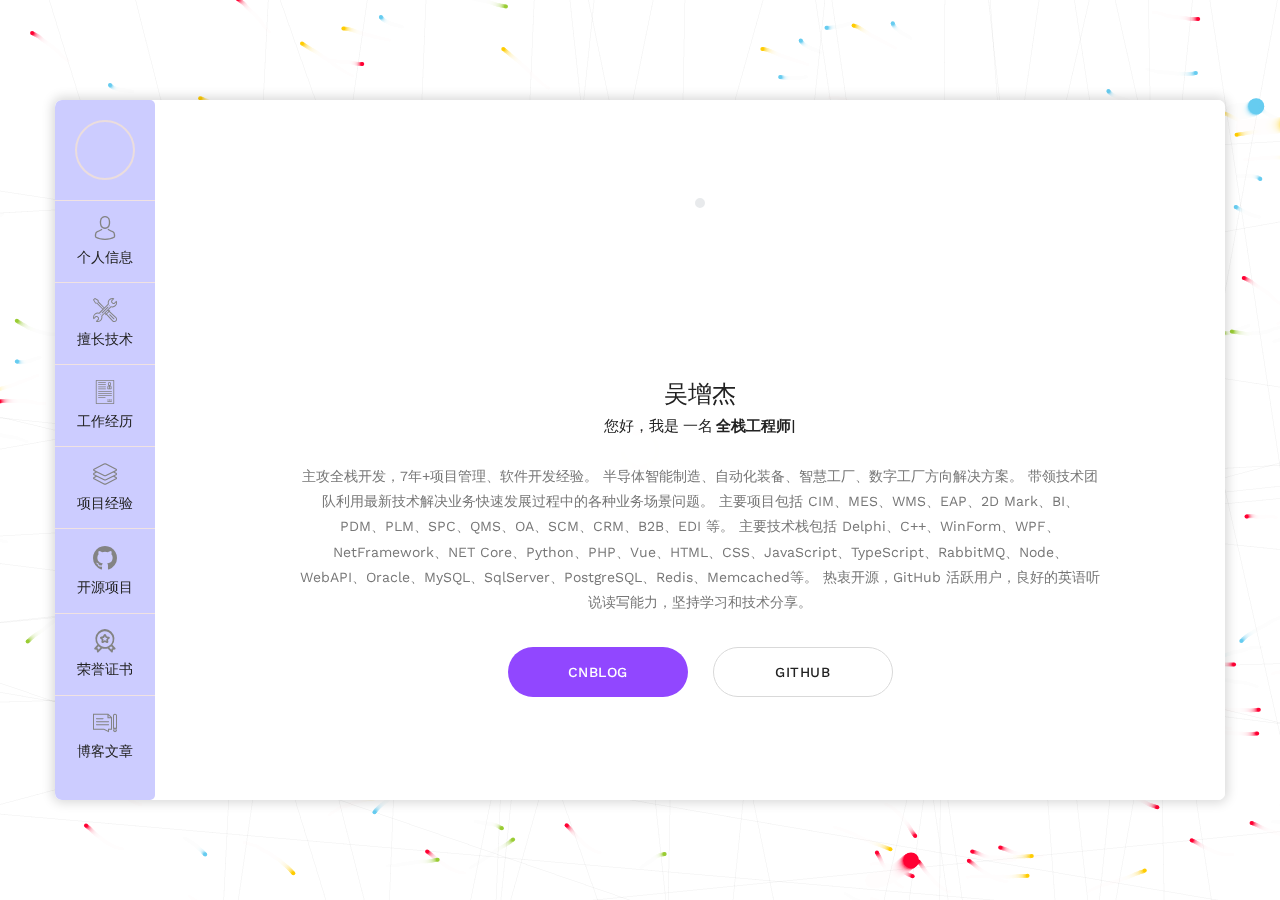
==== index.html @ e2bf7a84 "add files" ====
﻿<!DOCTYPE html>
<html lang="en">

<head>
  <meta charset="utf-8">
  <title>吴增杰的个人主页</title>
  <!-- Stylesheets -->
  <link href="css/bootstrap.css" rel="stylesheet">
  <link href="css/style.css" rel="stylesheet">
  <link href="css/responsive.css" rel="stylesheet">

  <!--Favicon-->
  <link rel="shortcut icon" href="https://gitee.com/jeremywuiot/img-res-all/raw/master/src/iie_shop/favicon.ico" type="image/x-icon">
  <link rel="icon" href="https://gitee.com/jeremywuiot/img-res-all/raw/master/src/iie_shop/favicon.ico" type="image/x-icon">
  <!-- Responsive -->
  <meta http-equiv="X-UA-Compatible" content="IE=edge">
  <meta name="viewport" content="width=device-width, initial-scale=1.0, maximum-scale=1.0, user-scalable=0">
  <!--[if lt IE 9]><script src="js/html5shiv.js"></script><![endif]-->
  <!--[if lt IE 9]><script src="js/respond.js"></script><![endif]-->
</head>

<body>

  <div class="page-wrapper default-version">
    <!-- Preloader -->
    <div class="preloader"></div>

    <div class="page-background">
      <div class="image-1"><img src="https://gitee.com/jeremywuiot/img-res-all/raw/master/src/iie_shop/icon-1.png" alt=""></div>
      <div class="image-7"><img src="https://gitee.com/jeremywuiot/img-res-all/raw/master/src/iie_shop/icon-7.png" alt=""></div>
      <canvas id="canvas"></canvas>
    </div>

    <!-- Mobile menu -->
    <div class="mobile-menu">
      <div class="container">
        <!--Nav Outer-->
        <div class="nav-outer clearfix">
          <div class="logo"><a href="index.html"><img class="logo-img" src="https://gitee.com/jeremywuiot/img-res-all/raw/master/src/iie_shop/logo.png" alt=""></a></div>
          <!-- Main Menu -->
          <nav class="main-menu">
            <div class="navbar-header">
              <!-- Toggle Button -->
              <button type="button" class="navbar-toggle" data-toggle="collapse" data-target=".navbar-collapse">
                <span class="icon-bar"></span>
                <span class="icon-bar"></span>
                <span class="icon-bar"></span>
              </button>
            </div>

            <div class="navbar-collapse collapse scroll-nav clearfix">
              <ul class="navigation clearfix">
                <li class="current"><a href="#home">主页</a></li>
                <li><a href="#about">个人信息</a></li>
                <li><a href="#tools">擅长技术</a></li>
                <li><a href="#resume">工作经历</a></li>
                <li><a href="#services">项目经验</a></li>
                <li><a href="#work">开源项目</a></li>
                <li><a href="#honor">荣誉证书</a></li>
                <li><a href="#blog">博客文章</a></li>
              </ul>
            </div>
          </nav>
          <!-- Main Menu End-->
        </div>
        <!--Nav Outer End-->
      </div>
    </div>

    <div class="card-outer">
      <div class="scroll-box">
        <div class="container" data-animation-in="fadeInLeft" data-animation-out="fadeOutLeft">
          <div class="card-wrapper">
            <div class="author-info" style="background:url(https://gitee.com/jeremywuiot/img-res-all/raw/master/src/iie_shop/3.jpg) no-repeat top center">
              <div class="image"><img src="https://gitee.com/jeremywuiot/img-res-all/raw/master/src/iie_shop/user.jpeg" alt=""></div>
              <div class="author">
                <h3>吴增杰</h3>
                <div class="designation">
                  你好，我是
                  <div class="typing-title">
                    <p>一名<strong> 全栈工程师</strong></p>
                    <p>一名<strong> 技术追求者</strong></p>
                    <p>一名<strong> 运动爱好者</strong></p>
                    <p>一名<strong> 开源爱好者</strong></p>
                  </div>
                  <span class="typed-title"></span>
                </div>
              </div>
              <div class="link-btn">
                <a href="#" class="theme-btn btn-style-one">下载简历</a>
              </div>
              <ul class="social-icon-two">
                <li><a href="https://github.com/jeremywu917" target="_blank"><span class="fa fa-github"></span></a></li>
                <li><a class="wx-icon-a" href="#"><span class="fa fa-weixin"></span></a>
                  <div class="wx-icon" style="display:none; width: 80px; height: 80px; position: absolute; right: -20px;"><img
                      src="https://gitee.com/jeremywuiot/img-res-all/raw/master/src/iie_shop/wechat.png" style="height: 100%; width: 100%;" alt=""></div>
                </li>
                <li><a href="mailto:jeremy.wu@foxmail.com"><span class="fa fa-envelope-o"></span></a></li>
              </ul>
            </div>
            <div class="card-inner-box">
              <header class="header wow fadeInLeft" data-wow-duration="1.5s">
                <ul class="main-menu">
                  <li class="active home"><a class="logo" href="#home"><img src="https://gitee.com/jeremywuiot/img-res-all/raw/master/src/iie_shop/logo.png" alt=""></a></li>
                  <li><a href="#about"><i class="flaticon-social"></i>个人信息</a></li>
                  <li><a href="#tools"><i class="flaticon-tools"></i>擅长技术</a></li>
                  <li><a href="#resume"><i class="flaticon-curriculum"></i>工作经历</a></li>
                  <li><a href="#services"><i class="flaticon-layers-1"></i>项目经验</a></li>
                  <li><a href="#work"><i class="fa fa-github"></i>开源项目</a></li>
                  <li><a href="#honor"><i class="iconfont icon-rongyu"></i>荣誉证书</a></li>
                  <li><a href="#blog"><i class="flaticon-blog"></i>博客文章</a></li>
                </ul>
              </header>

              <!-- card item -->
              <div class="card-home card-item active" id="home" style="background-image:url(https://gitee.com/jeremywuiot/img-res-all/raw/master/src/iie_shop/1.jpg)">

                <div class="card-inner wow fadeInUp" data-wow-duration="2s">
                  <div class="image"><img src="https://gitee.com/jeremywuiot/img-res-all/raw/master/src/iie_shop/user.jpeg" alt=""></div>
                  <div class="author">
                    <h3>吴增杰</h3>
                    <div class="designation">
                      您好，我是
                      <div class="typing-title">
                        <p>一名<strong> 全栈工程师</strong></p>
                        <p>一名<strong> 技术追求者</strong></p>
                        <p>一名<strong> 运动爱好者</strong></p>
                        <p>一名<strong> 开源爱好者</strong></p>
                      </div>
                      <span class="typed-title"></span>
                    </div>
                  </div>
                  <div class="text">
                    <p>
                      主攻全栈开发，7年+项目管理、软件开发经验。
                      半导体智能制造、自动化装备、智慧工厂、数字工厂方向解决方案。
                      带领技术团队利用最新技术解决业务快速发展过程中的各种业务场景问题。
                      主要项目包括 CIM、MES、WMS、EAP、2D Mark、BI、PDM、PLM、SPC、QMS、OA、SCM、CRM、B2B、EDI 等。
                      主要技术栈包括 Delphi、C++、WinForm、WPF、NetFramework、NET
                      Core、Python、PHP、Vue、HTML、CSS、JavaScript、TypeScript、RabbitMQ、Node、WebAPI、Oracle、MySQL、SqlServer、PostgreSQL、Redis、Memcached等。
                      热衷开源，GitHub 活跃用户，良好的英语听说读写能力，坚持学习和技术分享。
                    </p>
                  </div>
                  <div class="link-btn">
                    <a href="https://www.cnblogs.com/jeremywucnblog" target="_blank"
                      class="theme-btn btn-style-one">CnBlog</a>
                    <a href="https://github.com/jeremywu917" target="_blank" class="theme-btn btn-style-two">GitHub</a>
                  </div>
                </div>

              </div>
              <!-- end item -->

              <!-- card item -->
              <div class="card-about card-item" id="about">
                <div class="card-inner">
                  <h4 class="title">个人信息</h4>
                  <div class="info-list col-md-12">
                    <div class="row">
                      <div class="col-md-6">
                        <ul class="list-style-one">
                          <li><strong>姓名:</strong> 吴增杰 Jeremy WU</li>
                          <li><strong>微信:</strong> JeremyWu-IoT</li>
                          <li><strong>地址:</strong> 江苏省无锡市</li>
                          <li><strong>博客:</strong> <a target="_blank"
                            href="https://blog.jeremywu.top/#/">Jeremy Blog</a></li>
                        </ul>
                      </div>
                      <div class="col-md-6">
                        <ul class="list-style-one">
                          <li><strong>邮箱:</strong> <a target="_blank"
                              href="mailto:jeremy.wu@foxmail.com">jeremy.wu@foxmail.com</a></li>
                          <li><strong>GitHub:</strong> <a target="_blank"
                              href="https://github.com/jeremywu917">github.com/jeremywu917</a>
                          </li>
                          <li><strong>GitHub Org:</strong> <a target="_blank"
                              href="https://github.com/chinaitorg">China-IT-Org</a></li>
                          <li><strong>订阅号:</strong> <a target="_blank"
                              href="https://gitee.com/jeremywuiot/img-res-all/raw/master/src/iie_shop/fsmw_wechat_logo_gif.gif">全栈民工</a></li>
                        </ul>
                      </div>
                    </div>
                  </div>

                  <div class="education col-md-12">
                    <div class="row">
                      <h4 class="title">教育背景</h4>
                      <div class="school">
                        <a target="_blank" href="http://www.hbitu.cn/index.php"><img class="logo"
                            src="https://gitee.com/jeremywuiot/img-res-all/raw/master/src/iie_shop/school-logo.png" alt=""></a>
                        <div>
                          <strong>淮北师范大学信息学院 , 本科</strong> 电子信息工程
                        </div>
                      </div>
                    </div>
                  </div>
                </div>
              </div>
              <!-- end item -->
              <!-- card item -->
              <div class="card-about card-item" id="tools">
                <div class="card-inner">
                  <h4 class="title">擅长技术</h4>
                  <div class="col-md-12">
                    <div></div>
                    <div class="row">
                      <!-- About Block -->
                      <div class="skill-block col-md-3 col-sm-4 col-xs-6">
                        <div class="inner-box">
                          <div class="graph-outer">
                            <input type="text" class="dial" data-fgColor="#9147ff" data-bgColor="#f5f5f5"
                              data-width="90" data-height="90" data-linecap="normal" value="80">
                            <div class="inner-text count-box"><span class="count-text" data-stop="80"
                                data-speed="2000"></span>%</div>
                          </div>
                          <h3>前端</h3>
                        </div>
                      </div>
                      <!-- About Block -->
                      <div class="skill-block col-md-3 col-sm-4 col-xs-6">
                        <div class="inner-box">
                          <div class="graph-outer">
                            <input type="text" class="dial" data-fgColor="#ff5e7e" data-bgColor="#f5f5f5"
                              data-width="90" data-height="90" data-linecap="normal" value="80">
                            <div class="inner-text count-box"><span class="count-text" data-stop="80"
                                data-speed="2000"></span>%</div>
                          </div>
                          <h3>构建/工具</h3>
                        </div>
                      </div>

                      <!-- About Block -->
                      <div class="skill-block col-md-3 col-sm-4 col-xs-6">
                        <div class="inner-box">
                          <div class="graph-outer">
                            <input type="text" class="dial" data-fgColor="#ffc713" data-bgColor="#f5f5f5"
                              data-width="90" data-height="90" data-linecap="normal" value="90">
                            <div class="inner-text count-box"><span class="count-text" data-stop="90"
                                data-speed="2000"></span>%</div>
                          </div>
                          <h3>后端</h3>
                        </div>
                      </div>
                      <!-- About Block -->
                      <div class="skill-block col-md-3 col-sm-4 col-xs-6">
                        <div class="inner-box">
                          <div class="graph-outer">
                            <input type="text" class="dial" data-fgColor="#51dbc3" data-bgColor="#f5f5f5"
                              data-width="90" data-height="90" data-linecap="normal" value="80">
                            <div class="inner-text count-box"><span class="count-text" data-stop="80"
                                data-speed="2000"></span>%</div>
                          </div>
                          <h3>项目管理</h3>
                        </div>
                      </div>
                    </div>
                    <div class="row">
                      <div class="skill-info">
                        <h4 class="sub-title">前端:</h4>
                        <div class="labels">
                          <span class="label label-info">HTML</span>
                          <span class="label label-info">CSS</span>
                          <span class="label label-info">Scss</span>
                          <span class="label label-info">Less</span>
                          <span class="label label-info">JavaScript</span>
                          <span class="label label-info">TypeScript</span>
                          <span class="label label-info">UniApp</span>
                          <span class="label label-info">ElementUI</span>
                          <span class="label label-info">Vue</span>
                          <span class="label label-info">WinForm</span>
                          <span class="label label-info">MVC</span>
                          <span class="label label-info">WPF</span>
                          <span class="label label-info">Delphi</span>
                          <span class="label label-info">Avalonia</span>
                        </div>
                        <h4 class="sub-title">构建/工具:</h4>
                        <div class="labels">
                          <span class="label label-info">Webpack</span>
                          <span class="label label-info">Gulp</span>
                          <span class="label label-info">Git</span>
                          <span class="label label-info">PowerDesigner</span>
                          <span class="label label-info">Plsqldev</span>
                          <span class="label label-info">Navicat</span>
                          <span class="label label-info">Postman</span>
                          <span class="label label-info">XMind</span>
                        </div>
                        <h4 class="sub-title">服务端:</h4>
                        <div class="labels">
                          <span class="label label-info">NetCore</span>
                          <span class="label label-info">NodeJS</span>
                          <span class="label label-info">Python</span>
                          <span class="label label-info">PHP</span>
                          <span class="label label-info">WebService</span>
                          <span class="label label-info">WCF</span>
                          <span class="label label-info">WebApi</span>
                          <span class="label label-info">RabbitMQ</span>
                          <span class="label label-info">Oracle</span>
                          <span class="label label-info">SqlServer</span>
                          <span class="label label-info">PostgreSQL</span>
                          <span class="label label-info">Redis</span>
                          <span class="label label-info">Memcached</span>
                          <span class="label label-info">Linux</span>
                          <span class="label label-info">IIS</span>
                          <span class="label label-info">Nginx</span>
                        </div>
                        <h4 class="sub-title">项目管理:</h4>
                        <div class="labels">
                          <span class="label label-info">MSProject</span>
                          <span class="label label-info">Teambition</span>
                          <span class="label label-info">OpenProject</span>
                        </div>
                      </div>
                    </div>
                  </div>


                </div>
              </div>
              <!-- end item -->

              <!-- card item -->
              <div class="card-resume card-item" id="resume">
                <div class="card-inner">
                  <h4 class="title">工作经历</h4>
                  <!--Column-->
                  <div class="timeline-column col-md-12">
                    <div class="row clearfix">
                      <div class="inner">
                        <!--Timeline Block-->
                        <div class="timeline-block">
                          <div class="inner-box">
                            <h4>软件研发经理 / 信息管理部经理</h4>
                            <div class="date"><span>2020.05-至今</span> / <a href="https://github.com/wxiie"
                                target="_blank">无锡惟勤智能装备有限公司</a>
                            </div>
                            <div class="text">
                              主攻全栈开发，负责公司信息化建设的技术框架搭建、项目开发、环境部署，以及项目发布。
                              <br/>
                              对接公司设备上位机开发团队，为终端客户提供智慧车间、智慧工厂、数字工厂解决方案。
                              <br/>
                              对接市场部售前团队，提供竞标方案。
                              <br/>
                              负责集团网络安全建设，为子公司提供技术支持。
                              <br/>
                              项目包括公司信息系统的PC、移动端网站、管理后台网站，微信开发，ERP、PLM、PDM、CIM、WMS、EAP、AutoReport、AutoPrint、BI、ASMS等的全栈开发。
                              <br/>
                              带领CIM软件团队高效完成业务模块开发，制定CIM团队开发的发展路线。
                              <br/>
                              参与项目全流程讨论，提出建设性意见，让项目开发更加合理、科学化，提高整个团队的交付效率和质量。
                              <br/>
                              <br/>
                              根据公司整体战略发展，制定 IT 战略规划、团队建设和业务计划，推动公司信息化建设。
                              <br/>
                              主持分析信息化需求，制定信息化建设行动计划并向公司提供专业的咨询、建议和规划方案。
                              <br/>
                              负责公司整体信息安全，编制和完善公司数据标准及保障措施。
                              <br/>
                              负责信息管理部的日常工作和部门建设确保公司 IT 系统安全、高效、文档运行。
                              <br/>
                              协调部门内外部信息的及时沟通，为职能部门提供高效的 IT 技术服务支持。
                            </div>
                          </div>
                        </div>
                        <div class="timeline-block">
                          <div class="inner-box">
                            <h4>软件开发工程师</h4>
                            <div class="date"><span>2014.08-2020.05</span> / <a target="_blank"
                                href="https://www.jcetglobal.com/">长电科技（宿迁）有限公司</a>
                            </div>
                            <div class="text">
                              主攻全栈开发，负责全厂信息系统的基础技术框架搭建、项目开发、环境部署，以及项目发布。
                              <br/>
                              项目包括公司 CIM、MES、ERP、EAP、2D Mark、B2B、AutoRecipe、AutoPrint、AutoReport、SPMS、EDI 系统的全栈开发。
                              <br/>
                              带领软件团队高效完成业务模块开发，制定团队开发的流程、实施方案以及技术文档的撰写。
                              <br/>
                              参与项目全流程讨论，提出建设性意见，让项目开发更加合理、科学化，提高整个团队的交付效率和质量。
                              <br/>
                              历时四年建成全公司的智慧化工厂，获得 "宿迁市两化融合示范企业" 和 "江苏省两化深度融合创新试点企业" 称号。
                            </div>
                          </div>
                        </div>
                        <!--Timeline Block-->
                        <div class="timeline-block">
                          <div class="inner-box">
                            <h4>嵌入式开发工程师</h4>
                            <div class="date"><span>2014.04-2014.06(大四实习)</span> / <a target="_blank"
                                href="https://yh57961119.dyq.cn/">上海耀亨电源设备有限公司</a>
                            </div>
                            <div class="text">
                              嵌入式开发（ARM、FPGA）。优化现有产品程序，协助研发经理开发新产品以及开发流程梳理和开发技术文档撰写等。
                            </div>
                          </div>
                        </div>
                      </div>
                    </div>

                  </div>
                </div>
              </div>
              <!-- end item -->
              <!-- card item -->
              <div class="card-resume card-item" id="services">
                <div class="card-inner">
                  <h4 class="title">项目经验</h4>
                  <!--Column-->
                  <div class="timeline-column  col-md-12">
                    <div class="row clearfix">
                      <div class="inner">
                        <!--Timeline Block-->
                        <div class="timeline-block">
                          <div class="inner-box">
                            <h4>企业数据大屏驾驶舱</h4>
                            <div class="date"> 项目描述：实时数据大屏展示</div>
                            <div class="text">
                              <div>技术栈: HTML+CSS+Less+TypeScript+JavaScript+Flexible+ECharts+WebApi+Swagger</div>
                              <ul>
                                <li>前后端分离项目，后端采用 NetCore WebApi，前端采用ECharts组件，快速构建项目</li>
                                <li>实现了 WIP 模块、设备模块、原料模块、仓库模块和预警模块等主要功能</li>
                                <li>实现了数据的实时刷新与展示，醒目的展示各类预警信息以及建议条目</li>
                                <li>优化资源配置、降本提效，直观的展示各个部门的实际作业状态，提升企业形象和品牌价值</li>
                              </ul>
                            </div>
                          </div>
                        </div>
                        <div class="timeline-block">
                          <div class="inner-box">
                            <h4>售后服务管理平台</h4>
                            <div class="date"> 项目描述：售后服务部门移动化办公平台</div>
                            <div class="text">
                              <div>技术栈: Uni-App+Uni-UI+WebApi+Swagger+HTML+CSS+Scss+JavaScript+TypeScript+Vue+Nginix+RabbitMQ+PostgreSQL
                              </div>
                              <ul>
                                <li>前后端分离项目，后端采用 NetCore WebApi，前端采用
                                  Uni-App+Uni-UI多环境配置技术方案，克服了原生开发的不方便，一次开发多端部署，极速研发、研发成本大大降低</li>
                                <li>实现了登录授权、设备日志、巡检、装机、维修、培训和个人中心等主要功能</li>
                                <li>编程高度模块化、组件化、低耦合、高可用，优化登录逻辑，优化了图片请求慢，时效性不高的接口进行数据缓存等</li>
                                <li>优化资源配置、降本提效，提高售后服务人员的工作效率，提升企业自动化水平</li>
                              </ul>
                            </div>
                          </div>
                        </div>
                        <div class="timeline-block">
                          <div class="inner-box">
                            <h4>EAP 统一管理平台</h4>
                            <div class="date"> 项目描述：标准化<a target="_blank"
                                href="https://github.com/wxiie">惟勤智能</a>智能装备数据交互方式，便于与第三方设备进行数据交互</div>
                            <div class="text">
                              <div>技术栈: WPF+<a target="_blank"
                                  href="https://github.com/HandyOrg/HandyControl">HandyControl</a>+WebApi+Swagger+RabbitMQ+PostgreSQL+NLog+SECS/GEM
                              </div>
                              <ul>
                                <li>前后端分离项目，前端采用 WPF 后端采用 NetCore WebApi</li>
                                <li>提供标准 RESTful Api 接口，支持各类信息系统调用，实现标签的远程打印功能</li>
                                <li>实现了登录服务端配置、客户端通信授权配置、通信日志查看等主要功能。</li>
                                <li>配套上位机程序使用，提升企业设备的市场竞争力、品牌形象和自动化水平</li>
                                <li>带领软件团队高效完成业务模块开发，敏捷优化与重构，优化用户体验及性能</li>
                              </ul>
                            </div>
                          </div>
                        </div>
                        <div class="timeline-block">
                          <div class="inner-box">
                            <h4>标签打印平台</h4>
                            <div class="date"> 项目描述：对接各类信息系统，实现各类标签模板的自动抓取、填充与远程打印功能</div>
                            <div class="text">
                              <div>技术栈: WPF+<a target="_blank"
                                  href="https://github.com/HandyOrg/HandyControl">HandyControl</a>+WebApi+Swagger+<a
                                  target="_blank" href="https://www.bartendersoftware.cn/">BarTender</a>+<a
                                  target="_blank" href="https://www.codesoftchina.com/">CodeSoft</a>+RabbitMQ+PostgreSQL+NLog
                              </div>
                              <ul>
                                <li>前后端分离项目，前端采用 WPF 后端采用 NetCore WebApi</li>
                                <li>提供标准 RESTful Api 接口，支持各类信息系统调用，实现标签的远程打印功能</li>
                                <li>实现了<a target="_blank" href="https://www.bartendersoftware.cn/">BarTender</a>和<a
                                    target="_blank" href="https://www.codesoftchina.com/">CodeSoft</a>标签模板的支持</li>
                                <li>实现了支持多类型、40+字段的支持</li>
                                <li>实现了多种通用标签打印机驱动(斑马、惠普等)的支持</li>
                                <li>优化资源配置、降本提效，提升企业自动化水平</li>
                              </ul>
                            </div>
                          </div>
                        </div>
                        <div class="timeline-block">
                          <div class="inner-box">
                            <h4>报表平台</h4>
                            <div class="date"> 项目描述：报表的整合、查看，发送与定时计划任务配置</div>
                            <div class="text">
                              <div>技术栈: WPF+Prism+Blend+WebApi+Swagger+RabbitMQ+SqlServer+<a target="_blank"
                                  href="https://github.com/HandyOrg/HandyControl">HandyControl</a>+NLog</div>
                              <ul>
                                <li>前后端分离项目，前端采用 WPF 后端采用 NetCore WebApi</li>
                                <li>对接各类信息系统，提取数据后根据用户需要，整合成各种格式的数据报表</li>
                                <li>实现了高效快速的数据配方式，支持多种数据库接口、支持 T-SQL 接口语句</li>
                                <li>实现了用户自定义计划任务，定时定量的实现数据报表的导出与发送</li>
                                <li>优化资源配置、降本提效、提升企业自动化水平</li>
                              </ul>
                            </div>
                          </div>
                        </div>
                        <div class="timeline-block">
                          <div class="inner-box">
                            <h4>CIM/MES 系统</h4>
                            <div class="date"> 项目描述：PCB 行业生产制造执行系统</div>
                            <div class="text">
                              <div>技术栈: WPF+Prism+Blend+WebApi+Swagger+RabbitMQ+SqlServer+<a target="_blank"
                                  href="https://github.com/HandyOrg/HandyControl">HandyControl</a>+NLog</div>
                              <ul>
                                <li>前后端分离项目，前端采用 WPF 后端采用 NetCore WebApi</li>
                                <li>带领软件团队研发满足 PCB 制造行业需求的智能制造执行系统</li>
                                <li>需求分析、技术选型、系统设计、代码开发、功能测试、文档撰写、系统实施、用户培训</li>
                                <li>主要功能模块有：公共管理、设备管理、工程设计管理、制造管理、生产排程、品质管理、工艺路线管理、报表管理、系统设置等</li>
                                <li>优化资源配置、将本提效、提升企业自动化水平</li>
                                <li>"两化融合"的转折点，为后续 "智慧工厂"、"数字工程" 自动化建设奠定基础</li>
                              </ul>
                            </div>
                          </div>
                        </div>
                        <div class="timeline-block">
                          <div class="inner-box">
                            <h4>环保监控管理系统</h4>
                            <div class="date"> 项目描述：对接 PLC 中控实现数据的提取、整合并以图表的形式展示，同时实现各类预警与自定义事件的自动控制</div>
                            <div class="text">
                              <div>技术栈: WPF+Prism+Blend+WebApi+Swagger+RabbitMQ+SqlServer+<a
                                  href="https://github.com/MahApps/MahApps.Metro" target="_blank">MahApps.Metro</a>+OPC
                                UA+NLog</div>
                              <ul>
                                <li>项目简介: <a target="_blank"
                                    href="https://www.cnblogs.com/jeremywucnblog/p/13157019.html#4684061">EPMS</a></li>
                                <li>前后端分离项目，前端采用 WPF 后端采用 NetCore WebApi</li>
                                <li>对接西门子、三菱、欧姆龙 PLC 模块，对数据进行实时读取</li>
                                <li>实现了数据的整合与图表的展示</li>
                                <li>实现了各类预警通知与自定义事件的自动控制</li>
                                <li>优化资源配置，提效降本，提升企业自动化程度</li>
                              </ul>
                            </div>
                          </div>
                        </div>
                        <div class="timeline-block">
                          <div class="inner-box">
                            <h4>BI 数据决策系统</h4>
                            <div class="date"> 项目描述：基于 MES/ERP 和 SPMS 系统数据，采用大数据分析 EDC
                              等技术，全流程数据驱动解决方案，实现多维度、精细化的数据钻取，实现深度机器和系统学习，精准投放相关决策指令到相关管理层。并对生产和设备Logs实时分析，个性化生成生产调度、设备维护、SPC
                              等决策指令给到相关决策人员，达到数据
                              对于生产以及设备的实时驱动管理，提升管理效率和设备UPH，同时提高产品良率</div>
                            <div class="text">
                              <div> 技术栈: C#+Python+NLog+WebApi+RabbitMQ+Oracle+Memcached+Echarts+Html+CSS+JavaScript</div>
                              <ul>
                                <li>前后端分离，WebApi + MVC 构建开发框架，快速开发标准版后台</li>
                                <li>逐步取代各类需要人工处理数据的工作，减少大量人工成本的同时提高作业效率和准确率，科学化、系统化、自动化的数据决策系统将进一步加快 "智慧工厂" 的建设脚步</li>
                                <li>提效降本，全流程数据驱动决策</li>
                                <li>提升客户满意度和企业知名度</li>
                              </ul>
                            </div>
                          </div>
                        </div>
                        <div class="timeline-block">
                          <div class="inner-box">
                            <h4>2D Mark系统</h4>
                            <div class="date"> 项目描述：利用二维码技术为每一条基板建立唯一身份标识,实现产品
                              生命周期的全程可视化追踪，在生产过程数据的收集和跟踪中,能够完全做到自动化和零人为失误
                          </div>
                            <div class="text">
                              <div> 技术栈: WPF+NLog+WebApi+RabbitMQ+Oracle+SECS/GEM</div>
                              <ul>
                                <li>前后端分离，WebApi + WPF 构建开发框架，快速开发标准版前后台管理系统</li>
                                <li>自动完成 Mapping 文件格式转换，并且提供手工编辑功能</li>
                                <li>自动完成 Mapping 数据上传下载，提供Strip Mapping和Wafer Mapping对应关系查询功能</li>
                                <li>提升客户满意度和企业知名度</li>
                              </ul>
                            </div>
                          </div>
                        </div>
                        <div class="timeline-block">
                          <div class="inner-box">
                            <h4>Auto Recipe</h4>
                            <div class="date"> 项目描述：设备配方文件自动上传、下载、更新和参数的自动对比，提升机台UPH。
                              同时实现参数历史数据的自动分析、校准和上传，并自动提示提示最优配方的选择
                          </div>
                            <div class="text">
                              <div> 技术栈: WPF+NLog+WebApi+RabbitMQ+Redis+Oracle+SECS/GEM</div>
                              <ul>
                                <li>前后端分离，WebApi + WPF 构建开发框架，快速开发标准版前后台管理系统</li>
                                <li>实现所有机台参数的自动上传下载，禁止手工操作，满足客户需求，提升客户满意度</li>
                                <li>实现机台参数的自动对比检查，保证机台调用到正确的参数，杜绝因参数异常导致的产品异常</li>
                                <li>实现全线的机台参数共享和自动上传、下载、更新和推送，减少人工成本，提升作业效率</li>
                                <li>满足“智慧工厂”建设需求，满足“两化融合”建设方针，提升企业知名度和品牌价值</li>
                              </ul>
                            </div>
                          </div>
                        </div>
                        <div class="timeline-block">
                          <div class="inner-box">
                            <h4>SECS/GEM "智慧工厂" 建设</h4>
                            <div class="date">项目描述：2017年2月应公司发展需要，担任自动化部工程师兼经理一职，负责公司的 "智慧工厂" 建设。 同年,开发了 SPMS
                              系统。该系统通过 SECS/GEM 协议实现了对生产设备的实时信息采集、控制，并对接 MES/ERP 等系统，完成了对生产制造的实时控制，完成各类物料的有效卡控，优化了 OP
                              的作业模式，实现设备的自动登修、保养、停机、复机等，极大的提升了设备的产能</div>
                            <div class="text">
                              <div>技术栈: C#+NLog+WebService+Delphi+RabbitMQ+Redis+Oracle+Memcached+SECS/GEM</div>
                              <ul>
                                <li>带领软件团队研发满足工厂需要的 SPMS 系统实现设备联机联网</li>
                                <li>需求分析、技术选型、系统设计、代码开发、功能测试、文档撰写、系统实施、用户培训</li>
                                <li>核心功能模块包括：2D Mark 、RMS 、ALMS 、EDC</li>
                                <li>加快了<a target="_blank" href="https://www.jcetglobal.com/">长电科技（宿迁）有限公司</a>智慧工厂的建设脚步
                                </li>
                                <li>获得 "宿迁市两化融合示范企业" 和 "江苏省两化深度融合创新试点企业" 称号</li>
                              </ul>
                            </div>
                          </div>
                        </div>
                        <div class="timeline-block">
                          <div class="inner-box">
                            <h4>B2B 系统</h4>
                            <div class="date">项目描述：2016年3月担任 B2B 部软件开发工程师兼经理一职，负责对接欧美客户客户群，完成满足双方需求的 B2B 系统</div>
                            <div class="text">
                              <div>技术栈: C#+Delphi+XML+Oracle+SFTP</div>
                              <ul>
                                <li>带领 B2B 团队研发满足工厂与欧美客户群的 B2B 系统</li>
                                <li>需求分析、技术选型、系统设计、代码开发、功能测试、文档撰写、系统实施、用户培训</li>
                                <li>主要系统包括：<a target="_blank" href="https://www.ti.com.cn/">TI</a> 的 TKT3 System、<a
                                    target="_blank" href="https://www.maxlinear.com/">MaxLinear</a> 的 MicroAX System、<a
                                    target="_blank" href="https://www.infineon.com/">Infineon</a> 的 IFX Trans System、<a
                                    target="_blank" href="https://www.st.com/content/st_com/en.html">ST</a> 的 EDI System
                                  和 <a target="_blank" href="https://www.hisilicon.com/cn/">Hisilicon</a> 的 MTK System 等
                                </li>
                                <li>优化资源配置，提效降本。满足欧美客户的投料上量需求，获得客户和高层的一致好评</li>
                                <li>提升企业的知名度和品牌价值</li>
                              </ul>
                            </div>
                          </div>
                        </div>
                        <div class="timeline-block">
                          <div class="inner-box">
                            <h4> MES/EPR 系统 </h4>
                            <div class="date">项目描述：2014年8月加入<a target="_blank"
                                href="https://www.jcetglobal.com/">长电科技（宿迁）有限公司</a>，担任软件开发部开发工程师一职，负责公司 MES/ERP
                              系统建设，设计了满足工厂制造、生产和销售等业务需求的各类ERP系统。在职期间，组织团队采用敏捷开发模式进行系统开发和测试，并完成系统各个功能模块文档的撰写。
                              2015年3月生产制造执行系统（MES）正式上线，稳健运行 </div>
                            <div class="text">
                              <div>技术栈: C#+Delphi+Factoryworks+RabbitMQ+Oracle+WebService</div>
                              <ul>
                                <li>带领软件团队研发满足半导体封测工厂需求的智能制造执行系统</li>
                                <li>需求分析、技术选型、系统设计、代码开发、功能测试、文档撰写、系统实施、用户培训</li>
                                <li>主要功能模块有：物料库房管理、工程管理、制造管理、生产排程、WIP管理、设备管理、报表管理、异常管理、成品库管理、系统设置等</li>
                                <li>优化资源配置、降本提效</li>
                                <li>"两化融合" 的转折点。MES/ERP 系统为后续 "智慧工厂" 自动化建设奠定基础</li>
                              </ul>
                            </div>
                          </div>
                        </div>
                      </div>
                    </div>
                  </div>
                </div>
              </div>
              <!-- end item -->
              <!-- card item -->
              <div class="card-projects card-item" id="work">
                <div class="card-inner">
                  <h4 class="title">开源项目</h4>
                  <div class="row">
                    <div class="services-block col-md-12">
                      <div class="inner-box">
                        <div class="icon-box"><span class="icon flaticon-phone"></span></div>
                        <h4><a href="https://github.com/JeremyWu917/jeremy-ui" target="_blank">jeremy-ui <img
                              src="https://img.shields.io/github/stars/JeremyWu917/jeremy-ui.svg?style=social" /></a>
                        </h4>
                        <div class="text">基于 Vue3 的开源组件库
                        </div>
                      </div>
                    </div>
                    <div class="services-block col-md-12">
                      <div class="inner-box">
                        <div class="icon-box"><span class="icon flaticon-pen-tool"></span></div>
                        <h4><a href="https://github.com/JeremyWu917/Jeremy.OA" target="_blank">Jeremy.OA <img
                              src="https://img.shields.io/github/stars/JeremyWu917/Jeremy.OA.svg?style=social" /></a>
                        </h4>
                        <div class="text">企业办公自动化软件 OA
                        </div>
                      </div>
                    </div>
                    <div class="services-block col-md-12">
                      <div class="inner-box">
                        <div class="icon-box"><span class="icon flaticon-folder"></span></div>
                        <h4><a href="https://github.com/JeremyWu917/CommonManagementSystem" target="_blank">Common
                            Management System <img
                              src="https://img.shields.io/github/stars/JeremyWu917/CommonManagementSystem.svg?style=social" /></a>
                        </h4>
                        <div class="text">一个通用的权限管理系统 CMS</div>
                      </div>
                    </div>
                    <div class="services-block col-md-12">
                      <div class="inner-box">
                        <div class="icon-box"><span class="icon flaticon-computer"></span></div>
                        <h4><a href="https://github.com/JeremyWu917/AsyncSample" target="_blank">AsyncSample <img
                              src="https://img.shields.io/github/stars/JeremyWu917/AsyncSample.svg?style=social" /></a>
                        </h4>
                        <div class="text">几个经典的await、async案例</div>
                      </div>
                    </div>

                    <div class="services-block col-md-12">
                      <div class="inner-box">
                        <div class="icon-box"><span class="icon flaticon-layers-1"></span></div>
                        <h4><a href="https://github.com/JeremyWu917/nodejs-sample" target="_blank">nodejs-sample <img
                              src="https://img.shields.io/github/stars/JeremyWu917/nodejs-sample.svg?style=social" /></a>
                        </h4>
                        <div class="text">NodeJS 最佳实践</div>
                      </div>
                    </div>
                  </div>

                </div>
              </div>
              <!-- end item -->
              <!-- card item -->
              <div class="card-honor card-item" id="honor">
                <div class="card-inner">
                  <h4 class="title">证书</h4>
                  <div class="col-md-12">
                    <ul class="list-style-two">
                      <li><span class="iconfont icon-rongyu"></span>大学英语四级 <span class="level">通过</span></li>
                      <li><span class="iconfont icon-rongyu"></span>全国计算机二级 C 语言 <span class="level">通过</span></li>
                      <li><span class="iconfont icon-rongyu"></span>江苏省 "英才计划" 优秀学员 <span class="level">通过</span></li>
                    </ul>
                  </div>
                  <h4 class="title">荣誉</h4>
                  <div class="col-md-12">
                    <ul class="list-style-two">
                      <li><span class="iconfont icon-rongyu"></span>国家励志奖学金 <span class="level">国家级</span></li>
                      <li><span class="iconfont icon-rongyu"></span>全国大学生电子设计大赛省二等奖 <span class="level">省级</span></li>
                      <li><span class="iconfont icon-rongyu"></span>一等奖学金 <span class="level">校级</span></li>
                    </ul>
                  </div>
                </div>
              </div>
              <!-- end item -->
              <!-- card item -->
              <div class="card-blog card-item" id="blog">
                <div class="card-inner">
                  <h4 class="title">优秀博文</h4>
                  <div class="news-block">
                    <div class="inner-box">
                      <div class="image"><img src="https://gitee.com/jeremywuiot/img-res-all/raw/master/src/iie_shop/blog-1.png" alt="">
                        <div class="overlay"><a target="_blank" class="link-btn"
                            href="https://www.cnblogs.com/jeremywucnblog/p/12022001.html"><i class="fa fa-link"></i></a>
                        </div>
                      </div>
                      <div class="lower-content">
                        <h4><a target="blank"
                            href="https://www.cnblogs.com/jeremywucnblog/p/12022001.html">通用C/S管理系统开发</a>
                        </h4>
                        <div class="tags">CMS开发</div>
                      </div>
                    </div>
                  </div>
                  <div class="news-block">
                    <div class="inner-box">
                      <div class="image"><img src="https://gitee.com/jeremywuiot/img-res-all/raw/master/src/iie_shop/blog-2.png" alt="">
                        <div class="overlay"><a target="blank" class="link-btn"
                            href="https://www.cnblogs.com/jeremywucnblog/p/13157019.html"><i class="fa fa-link"></i></a>
                        </div>
                      </div>
                      <div class="lower-content">
                        <h4><a target="blank" href="https://www.cnblogs.com/jeremywucnblog/p/13157019.html">WPF OPC
                            项目开发</a></h4>
                        <div class="tags">WPF开发</div>
                      </div>
                    </div>
                  </div>
                  <div class="news-block">
                    <div class="inner-box">
                      <div class="image"><img src="https://gitee.com/jeremywuiot/img-res-all/raw/master/src/iie_shop/blog-3.png" alt="">
                        <div class="overlay"><a target="blank" class="link-btn"
                            href="https://www.cnblogs.com/jeremywucnblog/p/13307672.html"><i class="fa fa-link"></i></a>
                        </div>
                      </div>
                      <div class="lower-content">
                        <h4><a target="blank" href="https://www.cnblogs.com/jeremywucnblog/p/13307672.html">Vue CLI
                            方式开发实践</a></h4>
                        <div class="tags">Vue2开发</div>
                      </div>
                    </div>
                  </div>
                  <div class="news-block">
                    <div class="inner-box">
                      <div class="image"><img src="https://gitee.com/jeremywuiot/img-res-all/raw/master/src/iie_shop/jeremy_ui_button.gif" alt="">
                        <div class="overlay"><a target="blank" class="link-btn"
                            href="https://www.cnblogs.com/jeremywucnblog/p/15674656.html"><i class="fa fa-link"></i></a>
                        </div>
                      </div>
                      <div class="lower-content">
                        <h4><a target="blank" href="https://www.cnblogs.com/jeremywucnblog/p/15674656.html">基于Vue3的前端UI组件库开发</a></h4>
                        <div class="tags">Vue3开发</div>
                      </div>
                    </div>
                  </div>
                </div>
              </div>
              <!-- end item -->
            </div>
          </div>

        </div>
      </div>

    </div>

  </div>
  <!--End pagewrapper-->


  <script src="js/jquery.js"></script>

  <script src="js/bootstrap.min.js"></script>
  <script src="js/jquery.mCustomScrollbar.concat.min.js"></script>
  <script src="js/owl.js"></script>
  <script src="js/wow.js"></script>
  <script src="js/appear.js"></script>
  <script src="js/jquery.fancybox.js"></script>
  <script src="js/element-in-view.js"></script>
  <script src="js/knob.js"></script>
  <script src="js/validate.js"></script>
  <script src="js/mousemoveparallax.js"></script>
  <script src="js/pagenav.js"></script>
  <script src="js/jquery-type.js"></script>
  <script src="js/jquery.nicescroll.min.js"></script>
  <script src="js/particle-alone.js"></script>
  <script src="js/script.js"></script>

</body>

</html>
---- css/style.css ----
/* Mahira HTML Template*/

/************ TABLE OF CONTENTS ***************
1. Fonts
2. Reset
3. Global
4. Header
5. About
6. Resume
7. Services
8. Works
9. Blog
10. Contact
**********************************************/

/*** 

====================================================================
	Fonts
====================================================================

 ***/

@import url('https://fonts.googleapis.com/css?family=Poppins:400,500,600,700,800|Work+Sans:400,500,700');

/*font-family: 'Poppins', sans-serif;
font-family: 'Work Sans', sans-serif;*/

@import url('font-awesome.css');
@import url('flaticon.css');
@import url('animate.css');
@import url('owl.css');
@import url('jquery-ui.css');
@import url('jquery.fancybox.min.css');
@import url('jquery.mCustomScrollbar.min.css');
@import url('custom-animate.css');
@import url('multi-scroll.css');

/*** 

====================================================================
	Reset
====================================================================

 ***/

* {
  margin: 0px;
  padding: 0px;
  border: none;
  outline: none;
}

/*** 

====================================================================
	Global Settings
====================================================================

 ***/

body {
  font-size: 15px;
  color: #777777;
  line-height: 1.7em;
  font-weight: 400;
  background: #ffffff;
  -webkit-font-smoothing: antialiased;
  -moz-font-smoothing: antialiased;
  font-family: 'Work Sans', sans-serif;
}

a {
  text-decoration: none;
  cursor: pointer;
  color: #66cccc;
}

a:hover,
a:focus,
a:visited {
  text-decoration: none;
  outline: none;
}

h1,
h2,
h3,
h4,
h5,
h6 {
  position: relative;
  font-weight: normal;
  background: none;
  margin: 0px;
  line-height: 1.6em;
  font-family: 'Poppins', sans-serif;
}

textarea {
  overflow: hidden;
}

p {
  font-size: 14px;
  position: relative;
  line-height: 1.8em;
  margin-bottom: 0;
  color: #777777;
}

::-webkit-input-placeholder {
  color: inherit;
}

::-moz-input-placeholder {
  color: inherit;
}

::-ms-input-placeholder {
  color: inherit;
}

.auto-container {
  position: static;
  max-width: 1200px;
  padding: 0px 15px;
  margin: 0 auto;
}

.medium-container {
  max-width: 850px;
}

.page-wrapper {
  position: relative;
  margin: 0 auto;
  width: 100%;
  min-width: 300px;
  background-position: center;
  background-repeat: repeat;
}

.page-wrapper.bg-lines {
  background-image: url(../images/icons/line.png);
}


ul,
li {
  list-style: none;
  padding: 0px;
  margin: 0px;
}

.centered {
  text-align: center;
}

.theme-btn {
  display: inline-block;
  letter-spacing: .5px;
  transition: all 0.3s ease;
  -moz-transition: all 0.3s ease;
  -webkit-transition: all 0.3s ease;
  -ms-transition: all 0.3s ease;
  -o-transition: all 0.3s ease;
}

/*Btn Style One*/
.btn-style-one {
  position: relative;
  font-size: 14px;
  line-height: 22px;
  text-align: center;
  padding: 14px 30px;
  color: #ffffff;
  font-weight: 500;
  text-transform: uppercase;
  letter-spacing: .5px;
  -webkit-border-radius: 40px;
  -moz-border-radius: 40px;
  -ms-border-radius: 40px;
  -o-border-radius: 40px;
  border-radius: 40px;
  background: #9147ff;
}

.btn-style-one:hover {
  color: #fff;
  background: #222;
}

/*Btn Style two*/
.btn-style-two {
  position: relative;
  font-size: 14px;
  line-height: 22px;
  text-align: center;
  padding: 13px 30px;
  color: #222;
  font-weight: 500;
  text-transform: uppercase;
  letter-spacing: .5px;
  -webkit-border-radius: 40px;
  -moz-border-radius: 40px;
  -ms-border-radius: 40px;
  -o-border-radius: 40px;
  border-radius: 40px;
  background: transparent;
  border: 1px solid #d9d9d9;
}

.btn-style-two:hover {
  color: #ffffff;
  background: #9147ff;
  border-color: #9147ff;
}


/*Social Icon One*/

.social-icon-one {
  position: relative;
}

.social-icon-one li {
  position: relative;
  margin-left: 10px;
  display: inline-block;
}

.social-icon-one li a {
  font-size: 14px;
  color: #111111;
}

.social-icon-one li a:hover {
  color: #1d1d1d;
}

/*Social Icon two*/

.social-icon-two {
  position: relative;
}

.social-icon-two li {
  position: relative;
  margin-left: 10px;
  display: inline-block;
}

.social-icon-two li a {
  font-size: 18px;
  color: #848484;
  height: 45px;
  width: 45px;
  text-align: center;
  line-height: 45px;
  border: 1px solid #dbdbdb;
  display: inline-block;
  border-radius: 50%;
  transition: .5s ease;
}

.social-icon-two li a:hover {
  color: #fff;
  background-color: #9147ff;
}

/* 悬停时显示 */
.wx-icon-a:hover ~.wx-icon{
  display: block !important;
}

.theme_color {
  color: #fc6183;
}

.preloader {
  position: fixed;
  left: 0px;
  top: 0px;
  width: 100%;
  height: 100%;
  z-index: 999999;
  background-color: #ffffff;
  background-position: center center;
  background-repeat: no-repeat;
  background-image: url(../images/icons/preloader.svg);
}

img {
  display: inline-block;
  max-width: 100%;
  height: auto;
}

/* page background */
.page-background {
  position: fixed;
  overflow: hidden;
  top: 0;
  left: 0;
  width: 100%;
  height: 100%;
  background-image: -moz-linear-gradient(110deg, rgb(145, 71, 255) 0%, rgb(121, 39, 245) 100%);
  background-image: -webkit-linear-gradient(110deg, rgb(145, 71, 255) 0%, rgb(121, 39, 245) 100%);
  background-image: -ms-linear-gradient(110deg, rgb(145, 71, 255) 0%, rgb(121, 39, 245) 100%);
}

.page-background .image-1 {
  position: absolute;
  left: 0;
  top: 0;
}

.page-background .image-7 {
  position: absolute;
  right: 0;
  bottom: 0px;
}

/* parallax container */

.parallax-container {
  position: absolute;
  left: 0;
  top: 0;
  width: 100%;
  height: 100%;
}

.parallax-container .image-2 {
  position: absolute;
  left: 120px;
  top: 50%;
}

.parallax-container .image-3 {
  position: absolute;
  left: 50%;
  top: 90px;
}

.parallax-container .image-4 {
  position: absolute;
  right: 30%;
  top: 5px;
}

.parallax-container .image-5 {
  position: absolute;
  right: 150px;
  bottom: 50%;
}

.parallax-container .image-6 {
  position: absolute;
  left: 30%;
  bottom: 50px;
}


.card-outer {
  position: fixed;
  display: flex;
  flex-direction: row;
  flex-wrap: wrap;
  justify-content: center;
  align-items: center;
  height: 100%;
  width: 100%;
  top: 0;
  left: 0;
}

.card-outer .container {
  position: relative;
}


/*** 

====================================================================
	Header
====================================================================

 ***/

.header {
  position: absolute;
  left: 0;
  top: 0;
  bottom: 0;
  background-color: #ccccff;
  border-radius: 5px;
  transition: .5s ease;
  z-index: 99;
  overflow: hidden;
}

.card-outer .card-inner-box.offsetleft .header {
  border-radius: 0px;
}

.header ul {
  text-align: center;
}

.header ul li {
  position: relative;
  min-width: 100px;
  border-bottom: 1px solid #f0e2e2;
}

.header ul li:last-child {
  border-bottom: 0px;
}

.header ul li a.logo {
  border: 2px solid #ebdddd;
  border-radius: 50%;
  height: 60px;
  width: 60px;
  padding: 0 0;
  line-height: 54px;
  margin: 20px auto;
}
.header ul li.active a.logo {
  background-color: transparent;
}

.header ul li a {
  position: relative;
  color: #212121;
  padding: 15px 21px 12px;

  display: block;
  font-size: 14px;
  font-family: 'Poppins', sans-serif;
  background: #ccccff;
  z-index: 99;
}

.header ul li:before {
  position: absolute;
  content: '';
  background-color: #9147ff;
  height: 50px;
  width: 50px;
  right: 10px;
  top: 15px;
  transform: rotate(45deg);
  transition: .5s ease;
}

.header ul li.active:before {
  right: 0;
  z-index: 99;
}

.header ul li.home:before {
  display: none;
}

.header ul li a i {
  display: block;
  color: #838383;
  font-size: 24px;
  margin-bottom: 3px;
}

.header ul li a i.iconfont,
i.fa {
  font-size: 28px !important;
}

.header ul li.active a {
  background: #9147ff;
  color: #fff;
}

.header ul li.active a i {
  color: #fff;
}

/* Mobile menu */

.mobile-menu {
  background: #fff;
  position: fixed;
  top: 0;
  left: 0;
  width: 100%;
  z-index: 9999;
  display: none;
  box-shadow: 0 0 40px rgba(0, 0, 0, 0.1);
}

.mobile-menu .nav-outer {
  position: relative;
}

.mobile-menu .logo {
  position: absolute;
  left: 0;
  top: 0;
  z-index: 99;
  /* border-right: 1px solid #ececec; */
  padding: 13px 0;
  padding-right: 24px;
}

.mobile-menu .logo-img {
  width: 30px;
  height: 30px;
}
/*** 

====================================================================
	Card item
====================================================================

 ***/

.card-outer .card-wrapper {
  background-color: #fff;
  border-radius: 7px;
  overflow: hidden;
}

.card-outer .card-inner-box {
  position: relative;
  min-height: 700px;
  background-image: -moz-linear-gradient(110deg, rgb(145, 71, 255) 0%, rgb(121, 39, 245) 100%);
  background-image: -webkit-linear-gradient(110deg, rgb(145, 71, 255) 0%, rgb(121, 39, 245) 100%);
  background-image: -ms-linear-gradient(110deg, rgb(145, 71, 255) 0%, rgb(121, 39, 245) 100%);
  transition: 1s ease;
}

.card-outer .card-inner-box.offsetleft {
  transition: .5s ease;
  transform: translate(350px);
}

.card-item {
  position: absolute;
  border-radius: 6px;
  border-top-left-radius: 0px;
  border-bottom-left-radius: 0px;
  top: 0;
  left: 100px;
  right: 0;
  bottom: 0;
  opacity: 0;
  visibility: hidden;
  z-index: 8;
  max-width: 720px;
}

.card-inner-box.active .card-item {
  border-top-left-radius: 0px;
  border-bottom-left-radius: 0px;
  background-repeat: no-repeat;
  background-position: right center;
}

.card-item .card-inner {
  padding-top: 10px;
  height: 100%;
  transition: .5s ease;
}

.card-inner-box .card-home {
  text-align: center;
  left: 120px;
  background-position: center;
  background-repeat: no-repeat;
  background-size: cover;
  border-radius: 6px;
  max-width: 1050px;
  padding-top: 80px;
}

.card-item.active {
  opacity: 1;
  visibility: visible;
  z-index: 10;
  transition: visibility 1s linear, opacity 0.5s linear;
}

.card-item.hide-item {
  opacity: 0;
  visibility: hidden;
  z-index: 9;
}

.card-home .image {
  width: 160px;
  height: 160px;
  margin: 0 auto;
  margin-bottom: 25px;
  background: #fff;
  border-radius: 50%;
}

.card-home .image img {
  border: 5px solid rgba(31, 53, 67, 0.10);
  border-radius: 50%;
}

.card-home .author h3 {
  font-weight: 500;
  color: #222;
}

.card-home .author .designation {
  font-family: 'Poppins', sans-serif;
  font-size: 15px;
  margin-bottom: 25px;
  color: #222;
}

.card-home .text {
  font-size: 18px;
  max-width: 800px;
  margin: 0 auto;
  margin-bottom: 25px;
  color: #222;
}

.card-home .link-btn {
  margin-bottom: 20px;
}

.card-home .theme-btn {
  margin: 7px 10px;
  min-width: 180px;
}

/* author info */
.author-info {
  position: absolute;
  left: 0px;
  top: 0;
  bottom: 0;
  text-align: center;
  padding: 50px 15px;
  padding-top: 140px;
  min-width: 350px;
  border-bottom-left-radius: 6px;
  border-top-left-radius: 8px;
  background-repeat: no-repeat;
  background-position: center;
}

.author-info .image {
  width: 160px;
  height: 160px;
  border-radius: 50%;
  margin: 0 auto;
  margin-bottom: 35px;
  background: #fff;
}

.author-info .image img {
  border: 5px solid rgba(31, 53, 67, 0.10);
  border-radius: 50%;
}

.author-info .author h3 {
  font-weight: 500;
  color: #222;
}

.author-info .author .designation {
  font-family: 'Poppins', sans-serif;
  font-size: 15px;
  margin-bottom: 30px;
  color: #222;
}

.author-info .text {
  font-size: 18px;
  max-width: 600px;
  margin: 0 auto;
  margin-bottom: 30px;
  color: #222;
}

.author-info .link-btn {
  margin-bottom: 30px;
}

.author-info .theme-btn {
  margin: 0 10px;
}

/*** 

====================================================================
	About Us	
====================================================================

***/

.card-about {
  padding: 50px 50px;
}

.card-about .title {
  font-size: 22px;
  font-weight: 500;
  color: #222;
  margin-bottom: 20px;
}

.card-about .text {
  position: relative;
  margin-bottom: 20px;
}

.card-about .info-list {
  margin-bottom: 28px;
  padding-bottom: 20px;
  border-bottom: 1px solid #e5e5e5;
}

.card-about .list-style-one {
  position: relative;
}

.card-about .list-style-one li {
  position: relative;
  color: #848484;
  margin-bottom: 10px;
}

.card-about .list-style-one li strong {
  color: #222;
}

.skill-section .row {
  margin: 0 -60px;
}

.skill-section .skill-block {
  padding: 0 60px;
}

.skill-block {
  position: relative;
  margin-bottom: 30px;
  text-align: left;
}

.skill-block .inner-box {
  position: relative;
  display: inline-block;
}

.skill-block .graph-outer {
  position: relative;
  left: 0;
  top: 0;
  text-align: center;
  display: inline-block;
}

.skill-block .graph-outer .count-box {
  position: absolute;
  left: 0;
  top: 50%;
  width: 100%;
  font-size: 20px;
  color: #222222;
  font-weight: 300;
  line-height: 40px;
  margin-top: -20px;
}

.skill-block h3 {
  position: relative;
  font-size: 15px;
  line-height: 1.2em;
  color: #222222;
  font-weight: 400;
  text-align: center;
  font-family: 'Work Sans', sans-serif;
  margin-top: 5px;
}

.skill-block .sub-title {
  display: block;
  font-size: 12px;
  line-height: 18px;
  color: #00aeef;
  font-weight: 400;
  margin-top: 3px;
}

.skill-block .text {
  position: relative;
  font-size: 18px;
  line-height: 28px;
  color: #555555;
  font-weight: 300;
  margin-top: 15px;
}


/*** 

====================================================================
	Resume Section
====================================================================

***/

.card-resume {
  padding: 50px 50px;
}

.card-resume .title {
  font-size: 22px;
  font-weight: 500;
  color: #222;
  margin-bottom: 15px;
  padding-bottom: 10px;
  border-bottom: 1px solid #e5e5e5;
  margin-top: -9px;
}

.card-resume .timeline-column {
  position: relative;
  margin-bottom: 40px;
}

.card-resume .timeline-column .inner {
  position: relative;
  padding-left: 13px;
  padding-bottom: 2px;
}

.card-resume .timeline-column .inner:before {
  content: '';
  position: absolute;
  left: 12px;
  top: 6px;
  border-left: 1px solid #d0d0d0;
  bottom: 0;
}

.card-resume .timeline-column .col-header {
  position: relative;
  padding-left: 22px;
  margin-bottom: 5px;
}

.card-resume .timeline-column .col-header h2 {
  position: relative;
  font-size: 18px;
  color: #222;
  font-weight: 500;
  text-transform: capitalize;
  line-height: 42px;
}

.dark-layout .card-resume .timeline-column .col-header h2 {
  color: #ffffff;
}

.card-resume .timeline-column .col-header .icon-box {
  position: absolute;
  left: -26px;
  top: -4px;
}

.card-resume .timeline-column .col-header .icon-box .icon-inner {
  position: relative;
  width: 52px;
  height: 52px;
}

.dark-layout .card-resume .timeline-column .col-header .icon-box .icon {
  color: #1e1e1e;
}


.card-resume .timeline-column .col-header .icon-box .icon {
  position: relative;
  display: block;
  width: 52px;
  height: 52px;
  text-align: center;
  color: #9147ff;
  font-size: 24px;
  line-height: 52px;
  z-index: 1;
}

.card-resume .timeline-column .timeline-block {
  position: relative;
  margin-bottom: 28px;
}

.card-resume .timeline-column .timeline-block:last-child {
  margin-bottom: 0px;
}

.card-resume .timeline-column .timeline-block .inner-box {
  position: relative;
  padding-left: 30px;
}

.card-resume .timeline-column .timeline-block .date {
  position: relative;
  display: inline-block;
  margin-bottom: 9px;
  line-height: 24px;
  font-size: 14px;
  color: #222;
  font-weight: 400;
  font-family: 'Poppins', sans-serif;
}

.card-resume .timeline-column .timeline-block .date span {
  color: #9147ff;
}

.card-resume .timeline-column .timeline-block h4 {
  position: relative;
  font-size: 16px;
  color: #333333;
  font-weight: 500;
  margin-bottom: 5px;
}

.card-resume .timeline-column .timeline-block h4:before {
  content: '';
  position: absolute;
  left: -37px;
  top: 4px;
  width: 13px;
  height: 13px;
  border: 2px solid #9147ff;
  border-radius: 50%;
  background: #fff;
}

.card-resume .timeline-column .timeline-block .text {
  font-size: 14px;
}

.card-resume .timeline-column .timeline-block .text ul {
  list-style-type: circle;
  padding-left: 20px;
}

.card-resume .timeline-column .timeline-block .text li {
  list-style-type: circle;
}

.card-resume .timeline-column .timeline-block .qrcode {
  text-align: left;
}



/*** 

====================================================================
	Services Section
====================================================================

***/

.card-services {
  padding: 50px 50px;
}

.card-services .title {
  font-size: 22px;
  font-weight: 500;
  color: #222;
  margin-bottom: 15px;
  padding-bottom: 20px;
  border-bottom: 1px solid #e5e5e5;
  margin-top: -9px;
}

.services-block {
  position: relative;
}

.services-block .inner-box {
  position: relative;
  padding-left: 95px;
  margin-top: 40px;
  min-height: 100px;
}

.services-block .icon-box {
  position: absolute;
  left: 0;
  top: 0;
  color: #9147ff;
  height: 75px;
  width: 75px;
  text-align: center;
  line-height: 73px;
  border: 1px solid #e5e5e5;
  font-size: 34px;
  border-radius: 50%;
  transition: .5s ease;
}

.services-block .icon-box span {
  position: relative;
}

.services-block:hover .icon-box {
  border-color: #9147ff;
  color: #fff;
}

.services-block .icon-box:before {
  position: absolute;
  content: '';
  background-color: #9147ff;
  left: 0;
  top: 0;
  bottom: 0;
  right: 0;
  border-radius: 50%;
  transform: scale(0);
  transition: .5s ease;
}

.services-block:hover .icon-box:before {
  transform: scale(1);
}

.services-block h4 {
  position: relative;
  font-size: 18px;
  margin-bottom: 10px;

}

.services-block h4 a {
  color: #222;
}

.services-block h4 img {
  margin-left: 10px;
}

.services-block h4 a:focus,
.services-block h4 a:hover {
  color: #9147ff;
  text-decoration: underline;
}

.services-block .text {
  margin-bottom: 10px;
}


/*** 

====================================================================
	Projects Section
====================================================================

***/

.card-projects {
  padding: 50px 50px;
}

.card-projects .title {
  font-size: 22px;
  font-weight: 500;
  color: #222;
  margin-bottom: 30px;
  padding-bottom: 15px;
  border-bottom: 1px solid #e5e5e5;
  margin-top: -9px;
}

.projects-block {
  position: relative;
  margin-bottom: 30px;
}

.projects-block .inner-box {
  position: relative;
}

.projects-block .image img {
  width: 100%;
  transition: .5s ease;
}

.projects-block:hover .image img {
  transform: scale(1.15);
}

.projects-block .image::before {
  background: rgba(145, 71, 255, 0.90);
  bottom: 0px;
  content: "";
  left: 0px;
  opacity: 0;
  position: absolute;
  right: 0px;
  top: 0px;
  z-index: 9;
  transition: all 0.4s ease-in-out 0s;
}

.projects-block:hover .image::before {
  opacity: 1;
}

.projects-block .image {
  position: relative;
  border-radius: 5px;
  overflow: hidden;
}

.projects-block .overlay a {
  background: rgba(255, 255, 255, 1) none repeat scroll 0 0;
  border-radius: 50%;
  color: #9147ff;
  font-size: 20px;
  height: 60px;
  line-height: 60px;
  opacity: 0;
  position: absolute;
  text-align: center;
  transform: translateX(-50%) translateY(-50%) scale(0.6);
  transition: all 0.4s ease 0s;
  width: 60px;
}

.projects-block .overlay a:hover {
  background: rgba(255, 255, 255, .8) none repeat scroll 0 0;
  color: #000;
}

.projects-block:hover .overlay a {
  opacity: 1;
  transform: translateX(-50%) translateY(-50%) scale(1);
}

.projects-block .overlay {
  left: 0;
  opacity: 0;
  position: absolute;
  right: 0;
  text-align: center;
  top: 50%;
  transform: translateY(-50%);
  transition: all 0.5s ease 0s;
  z-index: 10;
}

.projects-block:hover .overlay {
  opacity: 1;
}

.projects-block .caption-title {
  bottom: 20px;
  left: 20px;
  opacity: 0;
  position: absolute;
  transition: all 0.3s ease-in-out 0s;
  z-index: 12;
}

.projects-block:hover .caption-title {
  opacity: 1;
}

.projects-block .caption-title h3 {
  color: #fff;
  font-size: 20px;
  font-weight: 500;
  text-transform: capitalize;
  transform: translateY(15px);
  transition: all 0.4s ease-in-out 0s;
}

.projects-block .caption-title h3 a {
  color: #fff;
}

.projects-block:hover .caption-title h3,
.projects-block:hover .caption-title span {
  transform: translateX(0px);
}

.projects-block .caption-title span {
  color: #fff;
  display: inline-block;
  font-size: 15px;
  line-height: 16px;
  transform: translateY(15px);
  transition: all 0.4s ease-in-out 0s;
  text-transform: capitalize;
}

.projects-block .caption-title-two {
  padding-top: 15px;
  padding-left: 20px;
  padding-bottom: 20px;
  box-shadow: 0 0 20px 1px #0000001f;
}

.projects-block .caption-title-two h3 a {
  color: #222;
  font-size: 20px;
  font-weight: 500;
  text-transform: capitalize;
}

.projects-block .caption-title-two span {
  font-size: 15px;
  line-height: 16px;
  font-weight: 500;
  text-transform: capitalize;
}

/*** 

====================================================================
	Blog Section
====================================================================

***/

.card-honor {
  padding: 50px 50px;
}

.card-honor .title {
  font-size: 22px;
  font-weight: 500;
  color: #222;
  margin-bottom: 30px;
  padding-bottom: 15px;
  border-bottom: 1px solid #e5e5e5;
  margin-top: -9px;
}

.news-block {
  position: relative;
  margin-bottom: 26px;
}

.news-block .image {
  height: 150px;
  overflow: hidden;
  position: relative;
}

.news-block .image img {
  border-top-left-radius: 5px;
  border-top-right-radius: 5px;
  width: 100%;
}


.news-block .image:before {
  background: rgba(0, 0, 0, 0.75);
  content: "";
  opacity: 0;
  position: absolute;
  top: 0px;
  left: 0px;
  width: 100%;
  height: 0%;
  transition: all 0.4s ease-in-out 0s;
}

.single-post .news-block .image:before {
  display: none;
}

.news-block:hover .image::before {
  opacity: 1;
  height: 100%;
}


.news-block .overlay a {
  background: rgba(255, 255, 255, 1) none repeat scroll 0 0;
  border-radius: 50%;
  color: #9147ff;
  font-size: 20px;
  height: 60px;
  line-height: 60px;
  opacity: 0;
  position: absolute;
  text-align: center;
  transform: translateX(-50%) translateY(-50%) scale(0.6);
  transition: all 0.4s ease 0s;
  width: 60px;
}

.news-block .overlay a:hover {
  background: rgba(255, 255, 255, .8) none repeat scroll 0 0;
  color: #000;
}

.news-block:hover .overlay a {
  opacity: 1;
  transform: translateX(-50%) translateY(-50%) scale(1);
}

.news-block .overlay {
  left: 0;
  opacity: 0;
  position: absolute;
  right: 0;
  text-align: center;
  top: 50%;
  transform: translateY(-50%);
  transition: all 0.5s ease 0s;
  z-index: 10;
}

.news-block:hover .overlay {
  opacity: 1;
}

.news-block .tags {
  height: 24px;
  width: 70px;
  line-height: 24px;
  text-align: center;
  border-radius: 5px;
  background-color: #9147ff;
  font-size: 14px;
  color: #fff;
}

.news-block .date {
  position: absolute;
  left: 30px;
  top: 30px;
  height: 70px;
  width: 70px;
  line-height: 24px;
  padding: 9px 0;
  text-align: center;
  border-radius: 5px;
  background-color: #9147ff;
  font-size: 16px;
  color: #fff;
}

.news-block .date strong {
  font-size: 24px;
  font-weight: 500;
}

.news-block .lower-content {
  padding: 30px;
  border: 1px solid #e5e5e5;
  border-top: 0px;
  border-bottom-left-radius: 5px;
  border-bottom-right-radius: 5px;
}

.news-block .lower-content h4 {
  font-size: 18px;
  color: #222;
  margin-bottom: 5px;
  font-weight: 500;
}

.news-block .lower-content h4 a {
  color: #222;
}

.news-block .lower-content .post-meta {
  color: #848484;
}

.news-block .lower-content .post-meta span {
  color: #9147ff;
}

/* single post */

.single-post .news-block .lower-content {
  padding: 0px;
  padding-top: 30px;
  border: 0px;
}

.single-post .news-block .lower-content h4 {
  font-size: 24px;
}

.single-post .news-block .lower-content .post-meta {
  margin-bottom: 20px;
}

.single-post .news-block .lower-content p {
  margin-bottom: 30px;
}

.single-post .news-block .lower-content p:last-child {
  margin-bottom: 0px;
}

/* share box */
.share-box {
  position: relative;
}

.share-box li {
  display: inline-block;
  color: #222;
  font-size: 16px;
}

.share-box li a {
  color: #222;
}

.share-box li span {
  color: #9147ff;
}

/* Comments Area */

.single-post .comments-area {
  position: relative;
  margin-top: 30px;
  margin-bottom: 30px;
  padding-top: 30px;
  border-top: 1px solid #ebebeb;
}

.single-post .group-title {
  position: relative;
  margin-bottom: 38px;
}

.single-post .group-title h2 {
  position: relative;
  font-size: 25px;
  color: #111111;
  font-weight: 500;
  padding-bottom: 0px;
}

.single-post .comments-area .comment-box {
  position: relative;
  padding: 0px 0px 0px;
  margin-bottom: 45px;
  -webkit-transition: all 300ms ease;
  -ms-transition: all 300ms ease;
  -o-transition: all 300ms ease;
  -moz-transition: all 300ms ease;
  transition: all 300ms ease;
}

.single-post .comments-area .comment-box.reply-comment {
  margin-left: 100px;
}

.single-post .comments-area .comment-box:last-child .comment .comment-inner {
  margin-bottom: 0px;
  padding-bottom: 0px;
  border: 0px;
}

.single-post .comments-area .comment-box:hover {
  border-color: #222222;
}

.single-post .comments-area .comment {
  position: relative;
  font-size: 14px;
  padding: 0px 0px 40px 110px;
  border-bottom: 1px solid #ebebeb;
}

.single-post .comments-area .comment .comment-inner {
  position: relative;
}

.single-post .comments-area .comment .comment-reply {
  position: relative;
  color: #111111;
  font-size: 15px;
  font-weight: 500;
  text-transform: capitalize;
  -webkit-transition: all 300ms ease;
  -ms-transition: all 300ms ease;
  -o-transition: all 300ms ease;
  -moz-transition: all 300ms ease;
  transition: all 300ms ease;
}

.single-post .comments-area .comment .comment-reply .icon {
  font-size: 13px;
  margin-right: 8px;
}

.single-post .comments-area .comment-box .author-thumb {
  position: absolute;
  left: 0px;
  top: 0px;
  width: 86px;
  overflow: hidden;
  margin-bottom: 20px;
}

.single-post .comments-area .comment-box .author-thumb img {
  display: block;
  border-radius: 50%;
}

.single-post .comments-area .comment-info {
  color: #3e5773;
  line-height: 24px;
  font-size: 13px;
}

.single-post .comments-area .comment-box strong {
  font-size: 20px;
  font-weight: 500;
  color: #111111;
  line-height: 16px;
  text-transform: capitalize;
}

.single-post .comments-area .comment-box .text {
  color: #777777;
  font-size: 14px;
  margin-top: 10px;
  margin-bottom: 20px;
  line-height: 1.8em;
  font-weight: 300;
  max-width: 510px;
}

.single-post .comments-area .comment-info .comment-time {
  position: relative;
  font-size: 13px;
  color: #777777;
  font-weight: 300;
}

.single-post .comments-area .comment-box .theme-btn {
  padding: 5px 30px;
  font-size: 12px;
  border: 1px solid #fbca00;
  text-transform: uppercase;
  letter-spacing: 1px;
}



/*** 

====================================================================
	Blog Section
====================================================================

***/

.card-blog {
  padding: 50px 50px;
}

.card-blog .title {
  font-size: 22px;
  font-weight: 500;
  color: #222;
  margin-bottom: 30px;
  padding-bottom: 15px;
  border-bottom: 1px solid #e5e5e5;
  margin-top: -9px;
}

.card-blog h4 {
  font-size: 18px;
  color: #222;
  margin-bottom: 24px;
}

/*List Style two*/

.list-style-two {
  position: relative;
}

.list-style-two li {
  position: relative;
  margin-bottom: 35px;
  color: #222;
  font-size: 15px;
  font-weight: 400;
  padding-left: 45px;

}

.list-style-two li .iconfont {
  position: absolute;
  left: 0px;
  top: 0px;
  color: #9147ff;
  font-size: 28px;
  line-height: 1em;
}

.list-style-two li .level {
  position: absolute;
  right: 0;
}

.list-style-two li:last-child .icon {
  top: 10px;
}

/*** 

====================================================================
	Map Style
====================================================================

***/

.home-google-map .google-map {
  width: 100%;
  height: 270px;
}

.home-google-map .gmnoprint {
  display: none;
}

/* google map two */

.map-section {
  position: relative;
  margin-bottom: 50px;
}

.map-data {
  text-align: center;
  font-size: 14px;
  font-weight: 400;
  line-height: 1.8em;
}

.map-data h6 {
  font-size: 16px;
  font-weight: 700;
  text-align: center;
  margin-bottom: 5px;
  color: #121212;
}

.map-canvas {
  height: 270px;
}

.gmnoprint {
  display: none;
}


/*** 

====================================================================
	Contact Section
====================================================================

***/

.contact-section {
  position: relative;
}

.contact-section .sec-title:before {
  display: none;
}

.contact-section .sec-title-two h2 {
  color: #222;
  font-size: 30px;
  font-weight: 700;
  margin-bottom: 15px;
}

.contact-section .sec-title-two .text {
  margin-bottom: 50px;
}

/* Contact Fom */

.contact-section .form-column {
  position: relative;
}

.contact-section .form-column .inner-column {
  position: relative;
  padding-left: 15px;
}

.contact-section .form-column h2 {
  position: relative;
  color: #222222;
  font-size: 22px;
  font-weight: 700;
  margin-bottom: 18px;
}

.contact-form {
  position: relative;
}

.contact-form .form-group {
  margin-bottom: 30px;
}

.contact-form .form-group:last-child {
  margin-bottom: 0px;
}

.contact-form .form-group input[type="text"],
.contact-form .form-group input[type="password"],
.contact-form .form-group input[type="tel"],
.contact-form .form-group input[type="email"],
.contact-form .form-group select {
  position: relative;
  display: block;
  width: 100%;
  line-height: 28px;
  padding: 10px 30px;
  color: #888888;
  border: 1px solid #e5e5e5;
  border-radius: 25px;
  height: 50px;
  font-size: 13px;
  background: #ffffff;
  -webkit-transition: all 300ms ease;
  -ms-transition: all 300ms ease;
  -o-transition: all 300ms ease;
  -moz-transition: all 300ms ease;
  transition: all 300ms ease;
}

.contact-form .form-group input[type="text"]:focus,
.contact-form .form-group input[type="password"]:focus,
.contact-form .form-group input[type="tel"]:focus,
.contact-form .form-group input[type="email"]:focus,
.contact-form .form-group select:focus,
.contact-form .form-group textarea:focus {
  border-color: #222222;
}

.contact-form .form-group textarea {
  position: relative;
  display: block;
  width: 100%;
  line-height: 24px;
  padding: 15px 30px;
  color: #888888;
  border: 1px solid #e5e5e5;
  height: 120px;
  background: #ffffff;
  resize: none;
  font-size: 13px;
  -webkit-transition: all 300ms ease;
  -ms-transition: all 300ms ease;
  -o-transition: all 300ms ease;
  -moz-transition: all 300ms ease;
  transition: all 300ms ease;
}

.contact-form button .fa {
  margin-left: 5px;
}

.contact-form input.error,
.contact-form select.error,
.contact-form textarea.error {
  border-color: #ff0000 !important;
}

.contact-form label.error {
  display: block;
  line-height: 24px;
  padding: 5px 0px 0px;
  margin: 0px;
  text-transform: uppercase;
  font-size: 12px;
  color: #ff0000;
  font-weight: 500;
}

/*Contact form style two */

.contact-form.style-two .row {
  margin: 0 -10px;
}

.contact-form.style-two .form-group {
  padding: 0 10px 0;
  margin-bottom: 20px;
}

.contact-form.style-two .form-group input[type="text"],
.contact-form.style-two .form-group input[type="password"],
.contact-form.style-two .form-group input[type="tel"],
.contact-form.style-two .form-group input[type="email"],
.contact-form.style-two .form-group select {
  border: 1px solid #fff;
  height: 58px;
}

.contact-form.style-two .form-group textarea {
  height: 250px;
  border: 1px solid #fff;
}

/*Contact form style three */

.contact-form.style-three .row {
  margin: 0 -10px;
}

.contact-form.style-three .form-group {
  padding: 0 10px 0;
  margin-bottom: 20px;
}

.contact-form.style-three .form-group input[type="text"],
.contact-form.style-three .form-group input[type="password"],
.contact-form.style-three .form-group input[type="tel"],
.contact-form.style-three .form-group input[type="email"],
.contact-form.style-three .form-group select {
  border: 1px solid rgba(255, 255, 255, 0.04);
  height: 58px;
  background: rgba(255, 255, 255, 0.15);
}

.contact-form.style-three .form-group textarea {
  height: 250px;
  border: 1px solid rgba(255, 255, 255, 0.04);
  background: rgba(255, 255, 255, 0.15);
}

.contact-form.style-three ::-webkit-input-placeholder {
  /* Chrome/Opera/Safari */
  color: #fff;
}

.contact-form.style-three ::-moz-placeholder {
  /* Firefox 19+ */
  color: #fff;
}

.contact-form.style-three :-ms-input-placeholder {
  /* IE 10+ */
  color: #fff;
}

.contact-form.style-three :-moz-placeholder {
  /* Firefox 18- */
  color: #fff;
}

.contact-form.style-three .form-group .theme-btn {
  background: #fff;
  border-color: #fff;
  color: #222;
}


/*** 

====================================================================
	Dark version
====================================================================

***/

.dark-version .card-about .title {
  color: #fff;
}


.dark-version .card-about .text {
  color: rgba(255, 255, 255, 0.60);
}

.dark-version .card-about .list-style-one li strong {
  color: #fff;
}

.dark-version .card-about .list-style-one li {
  color: rgba(255, 255, 255, 0.60);
}

.dark-version .skill-block .graph-outer .count-box {
  color: #fff;
}

.dark-version .skill-block h3 {
  color: rgba(255, 255, 255, 0.60);
}

.dark-version .card-resume .title {
  color: #fff;
}

.dark-version .card-resume .timeline-column .col-header h2 {
  color: #fff;
}

.dark-version .card-resume .timeline-column .timeline-block h4 {
  color: #fff;
}

.dark-version .card-resume .timeline-column .timeline-block .text {
  color: rgba(255, 255, 255, 0.60);
}

.dark-version .card-resume .timeline-column .timeline-block .date {
  color: #fff;
}

.dark-version .card-services .title {
  color: #fff;
}

.dark-version .services-block h4 a {
  color: #fff;
}

.dark-version .services-block .text {
  color: rgba(255, 255, 255, 0.6);
}

.dark-version .card-projects .title {
  color: #fff;
}

.dark-version .card-honor .title {
  color: #fff;
}

.dark-version .news-block .lower-content {
  background: #fff;
}

.dark-version .card-blog .title {
  color: #fff;
}

.dark-version .card-blog h4 {
  color: #fff;
}

.dark-version .list-style-two li {
  color: rgba(255, 255, 255, .8);
}

#bubble-canvas {
  width: 100%;
  height: 100%;
  position: absolute;
  left: 0;
  top: 0;
  z-index: -1;
}


/*======== Default Version =========*/

.default-version .page-background {
  background: #fff;
}

.default-version .card-outer .card-wrapper {
  box-shadow: 0 0 11px 3px rgba(0, 0, 0, 0.15);
}

.default-version .card-outer .card-inner-box {
  background: #fff;
}

.nicescroll-rails.nicescroll-rails-hr {
  display: none !important;
}

.nicescroll-rails.nicescroll-rails-vr {
  opacity: 1 !important;
  transform: translateX(10px);
}

.education .school {
  display: flex;
  flex-direction: row;
  justify-content: flex-start;
  align-items: center;
  font-size: 20px;
  color: #333;
}

.education .school .logo {
  width: 100px;
  height: 100px;
  margin-right: 10px;
}



.skill-info .label {
  display: inline-block;
  padding: 5px 10px;
  font-size: 22px;
  font-weight: 700;
  color: #fff;
  text-align: center;
  vertical-align: baseline;
  border-radius: 5px;
  margin: 0 10px 10px 0;

}

.skill-info .label-info:nth-child(4n+0) {
  background: #9147ff;
}

.skill-info .label-info:nth-child(4n+1) {
  background: #ff5e7e;
}

.skill-info .label-info:nth-child(4n+2) {
  background: #ffc713;
}

.skill-info .label-info:nth-child(4n+2) {
  background: #51dbc3;
}

.skill-info .title {
  font-size: 14px;
  color: #333;
}
---- css/responsive.css ----
@media only screen and (max-width: 1900px) {
   .page-wrapper {
     overflow: hidden;
   }
 }

 /* @media only screen and (min-width: 1300px) {
   .container {
     width: 1280px;
   }
 } */

 @media only screen and (min-width: 1200px) {
   .container {
     padding: 0px;
   }
 }

 @media only screen and (max-width: 1200px) {}

 @media only screen and (max-width: 1199px) and (min-width: 768px) {
   .author-info {
     left: 15px;
   }
 }

 @media only screen and (max-width: 1199px) {
 
   .main-menu .navbar-collapse {
     max-height: 300px;
     float: none;
     width: 100%;
     padding: 10px 0px 0px;
     border: none;
     margin: 0px 0px 15px;
     -ms-border-radius: 3px;
     -moz-border-radius: 3px;
     -webkit-border-radius: 3px;
     -o-border-radius: 3px;
     border-radius: 3px;
     box-shadow: none;
   }

   .main-menu .collapse.in,
   .main-menu .collapsing {
     padding: 10px 0px 0px;
     border: none;
     margin: 0px 0px 15px;
     -ms-border-radius: 3px;
     -moz-border-radius: 3px;
     -webkit-border-radius: 3px;
     -o-border-radius: 3px;
     border-radius: 3px;
     box-shadow: none;
     background: #333;
   }

   .main-menu .navbar-header {
     position: relative;
     float: none;
     display: block;
     width: 100%;
     right: 0px;
     padding: 10px 0;
     text-align: right;
   }

   .main-menu .navbar-header .navbar-toggle {
     display: inline-block;
     z-index: 20;
     border: 1px solid #9147ff;
     float: none;
     margin: 0px 0px 0px 0px;
     border-radius: 0px;
     background: #9147ff;
   }

   .main-menu .navbar-header .navbar-toggle .icon-bar {
     background: #ffffff;
   }

   .main-menu .navbar-collapse>.navigation {
     margin: 0px !important;
     width: 100% !important;
     border-top: none;
     padding: 15px 0;
     background: #333;
   }

   .main-menu .navbar-collapse>.navigation>li {
     margin: 0px !important;
     float: none !important;
     padding: 0px !important;
     width: 100%;
   }

   .main-menu .navigation>li>a,
   .main-menu .navigation>li>ul:before {
     border: none;
   }

   .main-menu .navbar-collapse>.navigation>li>a {
     padding: 10px 10px !important;
     border: none !important;
     font-size: 16px !important;
     font-weight: 500;
   }

   .main-menu .navigation li.dropdown>a:after,
   .main-menu .navigation>li.dropdown>a:before,
   .main-menu .navigation>li>ul>li>a::before,
   .main-menu .navigation>li>ul>li>ul>li>a::before {
     color: #ffffff !important;
     right: 15px;
     font-size: 16px;
     display: none !important;
   }

   .main-menu .navbar-collapse>.navigation>li>ul,
   .main-menu .navbar-collapse>.navigation>li>ul>li>ul {
     position: relative;
     border: none;
     float: none;
     visibility: visible;
     opacity: 1;
     display: none;
     margin: 0px;
     left: auto !important;
     right: auto !important;
     top: auto !important;
     padding: 0px;
     outline: none;
     width: 100%;
     background: #333333;
     -webkit-border-radius: 0px;
     -ms-border-radius: 0px;
     -o-border-radius: 0px;
     -moz-border-radius: 0px;
     border-radius: 0px;
     transition: none !important;
     -webkit-transition: none !important;
     -ms-transition: none !important;
     -o-transition: none !important;
     -moz-transition: none !important;
   }

   .main-menu .navbar-collapse>.navigation>li>ul,
   .main-menu .navbar-collapse>.navigation>li>ul>li>ul {
     border-top: 1px solid rgba(255, 255, 255, 1) !important;
   }

   .main-menu .navbar-collapse>.navigation>li,
   .main-menu .navbar-collapse>.navigation>li>ul>li,
   .main-menu .navbar-collapse>.navigation>li>ul>li>ul>li {
     border-bottom: none;
     opacity: 1 !important;
     top: 0px !important;
     left: 0px !important;
     visibility: visible !important;
   }

   .main-menu .navbar-collapse>.navigation>li>ul>li:first-child,
   .main-menu .navbar-collapse>.navigation>li>ul>li>ul>li:first-child {
     border-top: none !important;
   }

   .main-menu .navbar-collapse>.navigation>li:first-child {
     border: none;
   }

   .main-menu .navbar-collapse>.navigation>li>a,
   .main-menu .navbar-collapse>.navigation>li>ul>li>a,
   .main-menu .navbar-collapse>.navigation>li>ul>li>ul>li>a {
     padding: 10px 25px !important;
     line-height: 22px;
     color: #ffffff;
     background: #333333;
     text-align: left;
     display: block;
   }

   .main-menu .navbar-collapse>.navigation>li>a:hover,
   .main-menu .navbar-collapse>.navigation>li>a:active,
   .main-menu .navbar-collapse>.navigation>li>a:focus {
     background: #9147ff;
   }

   .main-menu .navbar-collapse>.navigation>li:hover>a,
   .main-menu .navbar-collapse>.navigation>li>ul>li:hover>a,
   .main-menu .navbar-collapse>.navigation>li>ul>li>ul>li:hover>a,
   .main-menu .navbar-collapse>.navigation>li.current>a,
   .main-menu .navbar-collapse>.navigation>li.current-menu-item>a {
     background: #333333;
     color: #9147ff !important;
   }

   .main-menu .navbar-collapse>.navigation li.dropdown .dropdown-btn,
   .header-style-two .nav-outer .btn-outer {
     display: block;
   }

   .main-menu .navbar-collapse>.navigation li.dropdown:after,
   .main-menu .navigation>li>ul:before,
   .main-slider .bordered-layer,
   .featured-block-two .inner-box .number,
   .testimonial-section .owl-nav,
   .main-slider .text br {
     display: none !important;
   }

   .fixed-header .info-options,
   .testimonial-section .owl-carousel {
     padding: 0px !important;
   }

   .navbar-collapse.collapse {
     display: none !important;
   }

   .navbar-collapse.collapse.in {
     display: block !important;
   }

   .navbar-collapse.collapse {
     height: auto !important;
     padding-bottom: 0;
     overflow-y: scroll !important;
     overflow-x: visible !important;
   }

   /**/
   .card-outer .card-wrapper {
     background: transparent;
   }

   .default-version .card-outer .card-wrapper {
     box-shadow: none;
   }

   .parallax-container {
     display: none;
   }

   .card-outer {
     position: relative;
     display: block;
     padding-top: 15px;
   }

   .card-outer .card-inner-box.offsetleft {
     margin-left: 0px;
   }

   .author-info {
     position: relative;
     display: none;
   }

   .card-inner-box .card-item {
     left: 0 !important;
     position: relative;
     /* background-color: #fff; */
     padding-left: 0;
     padding-right: 0;
     max-width: 100%;
   }

   .header {
     display: none;
     bottom: inherit;
     background: white;
     top: 8px;
   }

   .header ul li a.logo {
     margin: 0;
     height: inherit;
     width: inherit;
     border-radius: inherit;
     line-height: 61px;
     padding: 9.5px 0px;
     border: 0px;
   }

   .header ul li {
     border-bottom: 0px;
     display: inline-block;
     vertical-align: middle;
     margin-bottom: 5px;
   }

   .header ul li:before {
     display: none;
   }

   .header ul li.active a.logo {
     background-color: #f8e9e9;
   }

   .card-outer .card-inner-box {
     margin-top: 65px;
     background: transparent;

   }

   .card-outer .card-inner-box.offsetleft {
     transform: translate(0px);
   }

   .card-inner-box .card-item {
     opacity: 1 !important;
     visibility: visible !important;
     z-index: 10;
     animation-name: none;
     border-top-left-radius: 6px !important;
     border-bottom-left-radius: 6px !important;
   }

   .page-background #canvas {
     display: none;
   }

   .contact-form {
     position: relative;
   }

   .mobile-menu {
     display: block;
   }

   .card-item .card-inner {
     overflow: visible !important;
   }

 }

 @media only screen and (max-width: 767px) {}

 @media only screen and (max-width: 500px) {
   .news-block .date {
     top: 0;
     left: 0;
   }
 }
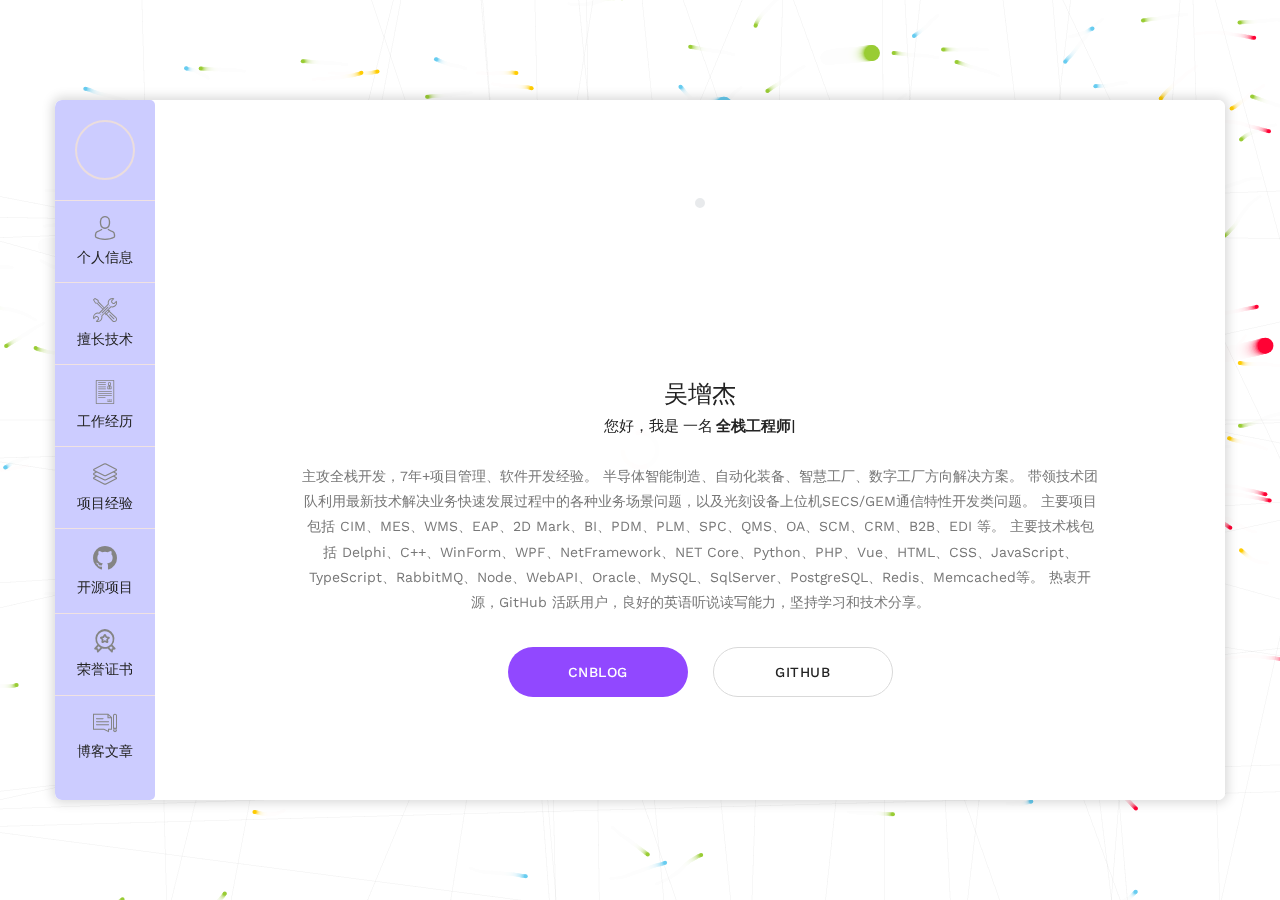
==== commit c09f2937: "update cv" ====
--- a/index.html
+++ b/index.html
@@ -134,7 +134,7 @@
                     <p>
                       主攻全栈开发，7年+项目管理、软件开发经验。
                       半导体智能制造、自动化装备、智慧工厂、数字工厂方向解决方案。
-                      带领技术团队利用最新技术解决业务快速发展过程中的各种业务场景问题。
+                      带领技术团队利用最新技术解决业务快速发展过程中的各种业务场景问题，以及光刻设备上位机SECS/GEM通信特性开发类问题。
                       主要项目包括 CIM、MES、WMS、EAP、2D Mark、BI、PDM、PLM、SPC、QMS、OA、SCM、CRM、B2B、EDI 等。
                       主要技术栈包括 Delphi、C++、WinForm、WPF、NetFramework、NET
                       Core、Python、PHP、Vue、HTML、CSS、JavaScript、TypeScript、RabbitMQ、Node、WebAPI、Oracle、MySQL、SqlServer、PostgreSQL、Redis、Memcached等。
@@ -336,7 +336,7 @@
                             <div class="text">
                               主攻全栈开发，负责公司信息化建设的技术框架搭建、项目开发、环境部署，以及项目发布。
                               <br/>
-                              对接公司设备上位机开发团队，为终端客户提供智慧车间、智慧工厂、数字工厂解决方案。
+                              负责公司设备上位机开发或对接设备上位机开发团队，为终端客户提供智慧车间、智慧工厂、数字工厂解决方案。
                               <br/>
                               对接市场部售前团队，提供竞标方案。
                               <br/>
@@ -408,6 +408,55 @@
                     <div class="row clearfix">
                       <div class="inner">
                         <!--Timeline Block-->
+                        <div class="timeline-block">
+                          <div class="inner-box">
+                            <h4>光刻设备通信特性提升项目</h4>
+                            <div class="date"> 项目描述：基于SEMI标准的自动化设备的SECS/GEM通信协议开发</div>
+                            <div class="text">
+                              <div>技术栈: WPF+MVVM+HandyControl+Prism+AutoMapper+TCP/IP+EFCore+SQLite+C/C++</div>
+                              <ul>
+                                <li>基于SEMI标准开发上位机统一对外通信模块</li>
+                                <li>将光刻光刻设备核心指标参数归类为17条GEM模型及GEM子信息，逐步抽象成光刻设备的标准化GEM(E30)模型</li>
+                                <li>再在子信息的基础上以不同的Stream Number搭配不同的Function Number来表示不同的信息分类</li>
+                                <li>自定义消息编码格式及光刻设备的每个SnFm对应的消息详细信息最终封装成SESC Ⅱ(E5)</li>
+                                <li>底层的电子模块除集成运动板卡均自主封装HSMS(E37)通信协议，部分采用SECS Ⅰ(E4)</li>
+                                <li>完善了设备上位机的核心功能，实现了基于SECS/GEM协议的通信特性，提高了设备竞争力与品牌形象</li>
+                              </ul>
+                            </div>
+                          </div>
+                        </div>
+                        <div class="timeline-block">
+                          <div class="inner-box">
+                            <h4>产品生命周期管理系统</h4>
+                            <div class="date"> 项目描述：研发产品全生命周期的数据管理</div>
+                            <div class="text">
+                              <div>技术栈: HTML+CSS+Less+TypeScript+NetCore WebApi+ECharts+ElementUI+Solidworks/AutoCAD+MSProject</div>
+                              <ul>
+                                <li>前后端分离项目，后端采用 NetCore WebApi，前端采用ElementUI组件，快速构建项目</li>
+                                <li>实现了 物料管理 模块、BOM管理模块、ECR/ECN变更管理模块、项目管理模块等主要功能</li>
+                                <li>实现了与Microsoft Project的对接，对项目实现线下与线上的管理，根据项目负责人需要定制化开发了不同维度的项目跟踪报表</li>
+                                <li>实现了与Solidworks/AutoCAD的对接，对工程师的设计进行实时跟踪，按照规则自动触发变更评审，实现BOM的自动升版及变更履历的实时记录</li>
+                                <li>优化资源配置、降本提效，实现研发设计的全生命周期的数据追溯，提高设计人员的设计准确性与工作效率</li>
+                              </ul>
+                            </div>
+                          </div>
+                        </div>
+                        <div class="timeline-block">
+                          <div class="inner-box">
+                            <h4>品质管理系统</h4>
+                            <div class="date"> 项目描述：品质追溯与异常反馈，定制化报表展示</div>
+                            <div class="text">
+                              <div>技术栈: HTML+CSS+Less+TypeScript+Flexible+ECharts+NetCore WebApi+ElementUI</div>
+                              <ul>
+                                <li>前后端分离项目，后端采用 NetCore WebApi，前端采用ElementUI+ECharts组件，快速构建项目</li>
+                                <li>实现了 来料检验 模块、制造异常反馈模块、客诉管理模块、电子巡检异常模块和数据大屏展示模块等主要功能</li>
+                                <li>实现了各类异常的实时追溯与闭环管理</li>
+                                <li>实现了异常数据的实时刷新与展示，醒目的展示各类异常处理状态、进度等信息</li>
+                                <li>优化资源配置、降本提效，实现各类数据的无纸化电子办公管理</li>
+                              </ul>
+                            </div>
+                          </div>
+                        </div>
                         <div class="timeline-block">
                           <div class="inner-box">
                             <h4>企业数据大屏驾驶舱</h4>
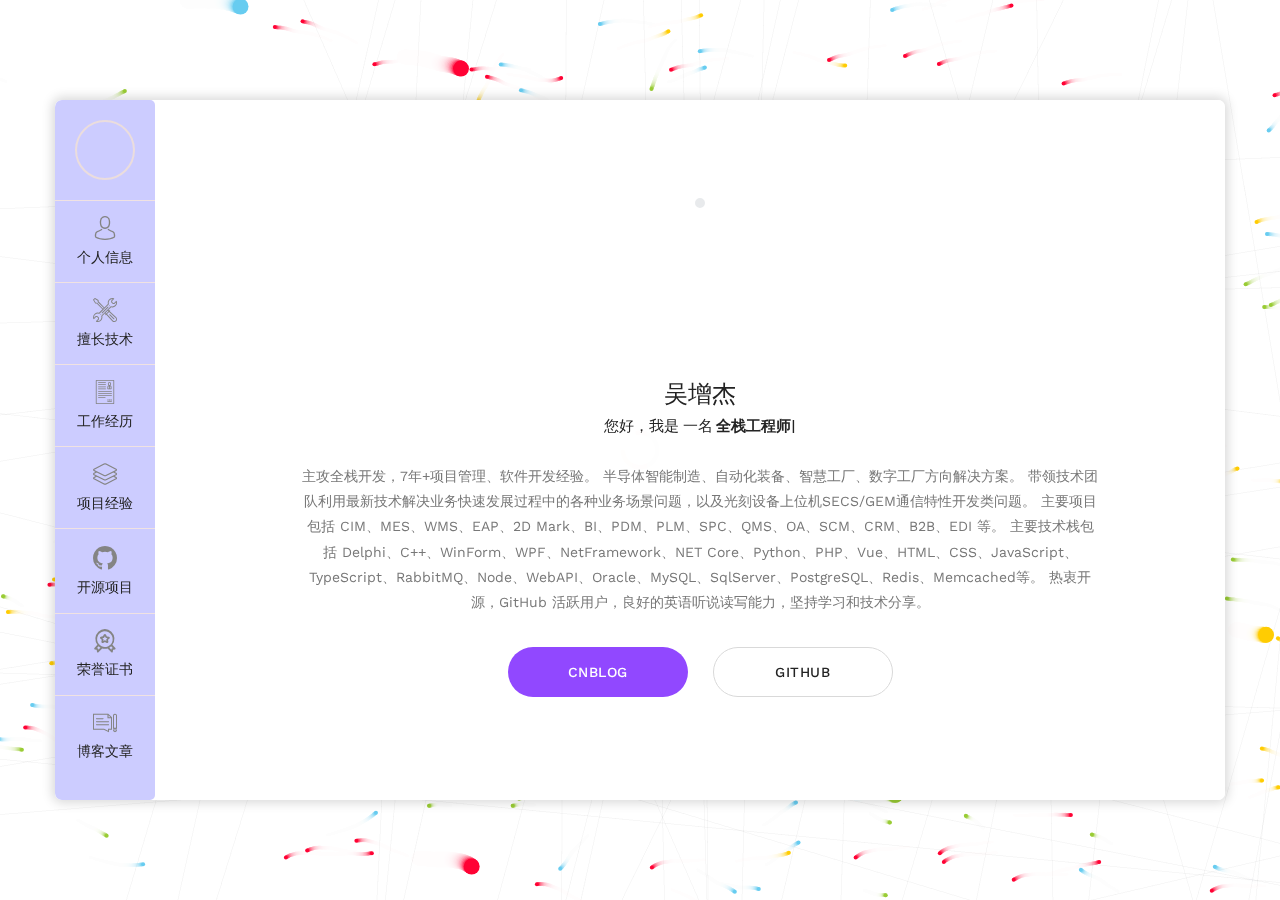
==== commit cc13f47d: "fix issues" ====
--- a/index.html
+++ b/index.html
@@ -416,7 +416,7 @@
                               <div>技术栈: WPF+MVVM+HandyControl+Prism+AutoMapper+TCP/IP+EFCore+SQLite+C/C++</div>
                               <ul>
                                 <li>基于SEMI标准开发上位机统一对外通信模块</li>
-                                <li>将光刻光刻设备核心指标参数归类为17条GEM模型及GEM子信息，逐步抽象成光刻设备的标准化GEM(E30)模型</li>
+                                <li>将光刻设备核心指标参数归类为17条GEM模型及GEM子信息，逐步抽象成光刻设备的标准化GEM(E30)模型</li>
                                 <li>再在子信息的基础上以不同的Stream Number搭配不同的Function Number来表示不同的信息分类</li>
                                 <li>自定义消息编码格式及光刻设备的每个SnFm对应的消息详细信息最终封装成SESC Ⅱ(E5)</li>
                                 <li>底层的电子模块除集成运动板卡均自主封装HSMS(E37)通信协议，部分采用SECS Ⅰ(E4)</li>
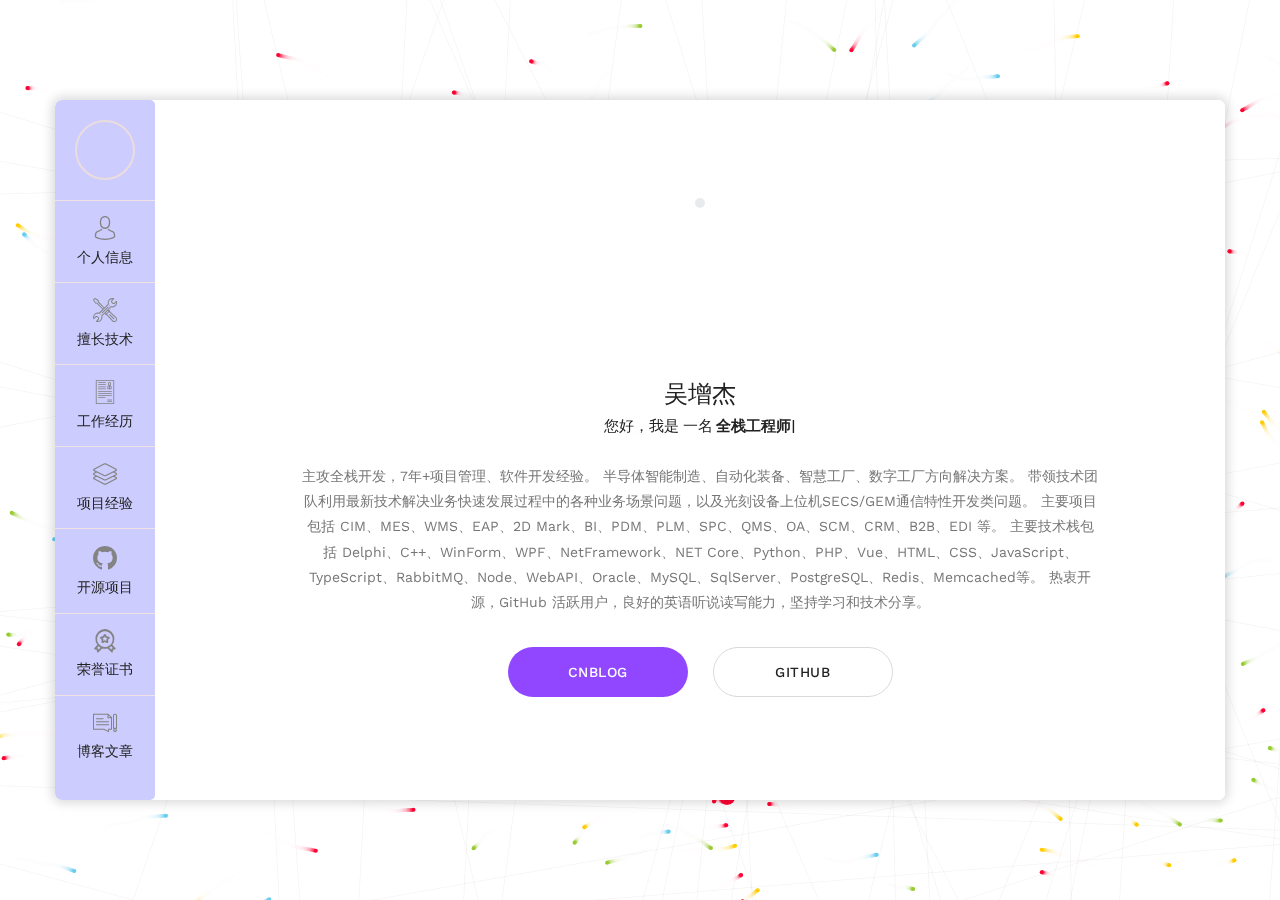
==== commit 5c9c1c75: "Update cv index to fix img blog" ====
--- a/index.html
+++ b/index.html
@@ -10,8 +10,8 @@
   <link href="css/responsive.css" rel="stylesheet">
 
   <!--Favicon-->
-  <link rel="shortcut icon" href="https://gitee.com/jeremywuiot/img-res-all/raw/master/src/iie_shop/favicon.ico" type="image/x-icon">
-  <link rel="icon" href="https://gitee.com/jeremywuiot/img-res-all/raw/master/src/iie_shop/favicon.ico" type="image/x-icon">
+  <link rel="shortcut icon" href="https://raw.githubusercontent.com/jeremywu917/jeremywuassets/main/src/blog/favicon.png" type="image/x-icon">
+  <link rel="icon" href="https://raw.githubusercontent.com/jeremywu917/jeremywuassets/main/src/blog/favicon.png" type="image/x-icon">
   <!-- Responsive -->
   <meta http-equiv="X-UA-Compatible" content="IE=edge">
   <meta name="viewport" content="width=device-width, initial-scale=1.0, maximum-scale=1.0, user-scalable=0">
@@ -26,8 +26,8 @@
     <div class="preloader"></div>
 
     <div class="page-background">
-      <div class="image-1"><img src="https://gitee.com/jeremywuiot/img-res-all/raw/master/src/iie_shop/icon-1.png" alt=""></div>
-      <div class="image-7"><img src="https://gitee.com/jeremywuiot/img-res-all/raw/master/src/iie_shop/icon-7.png" alt=""></div>
+      <div class="image-1"><img src="https://raw.githubusercontent.com/jeremywu917/jeremywuassets/main/src/blog/icon-1.png" alt=""></div>
+      <div class="image-7"><img src="https://raw.githubusercontent.com/jeremywu917/jeremywuassets/main/src/blog/icon-7.png" alt=""></div>
       <canvas id="canvas"></canvas>
     </div>
 
@@ -36,7 +36,7 @@
       <div class="container">
         <!--Nav Outer-->
         <div class="nav-outer clearfix">
-          <div class="logo"><a href="index.html"><img class="logo-img" src="https://gitee.com/jeremywuiot/img-res-all/raw/master/src/iie_shop/logo.png" alt=""></a></div>
+          <div class="logo"><a href="index.html"><img class="logo-img" src="https://raw.githubusercontent.com/jeremywu917/jeremywuassets/main/src/blog/favicon.png" alt=""></a></div>
           <!-- Main Menu -->
           <nav class="main-menu">
             <div class="navbar-header">
@@ -71,8 +71,8 @@
       <div class="scroll-box">
         <div class="container" data-animation-in="fadeInLeft" data-animation-out="fadeOutLeft">
           <div class="card-wrapper">
-            <div class="author-info" style="background:url(https://gitee.com/jeremywuiot/img-res-all/raw/master/src/iie_shop/3.jpg) no-repeat top center">
-              <div class="image"><img src="https://gitee.com/jeremywuiot/img-res-all/raw/master/src/iie_shop/user.jpeg" alt=""></div>
+            <div class="author-info" style="background:url(https://raw.githubusercontent.com/jeremywu917/jeremywuassets/main/src/blog/3.jpg) no-repeat top center">
+              <div class="image"><img src="https://raw.githubusercontent.com/jeremywu917/jeremywuassets/main/src/blog/user.jpeg" alt=""></div>
               <div class="author">
                 <h3>吴增杰</h3>
                 <div class="designation">
@@ -93,7 +93,7 @@
                 <li><a href="https://github.com/jeremywu917" target="_blank"><span class="fa fa-github"></span></a></li>
                 <li><a class="wx-icon-a" href="#"><span class="fa fa-weixin"></span></a>
                   <div class="wx-icon" style="display:none; width: 80px; height: 80px; position: absolute; right: -20px;"><img
-                      src="https://gitee.com/jeremywuiot/img-res-all/raw/master/src/iie_shop/wechat.png" style="height: 100%; width: 100%;" alt=""></div>
+                      src="https://raw.githubusercontent.com/jeremywu917/jeremywuassets/main/src/blog/wechat.png" style="height: 100%; width: 100%;" alt=""></div>
                 </li>
                 <li><a href="mailto:jeremy.wu@foxmail.com"><span class="fa fa-envelope-o"></span></a></li>
               </ul>
@@ -101,7 +101,7 @@
             <div class="card-inner-box">
               <header class="header wow fadeInLeft" data-wow-duration="1.5s">
                 <ul class="main-menu">
-                  <li class="active home"><a class="logo" href="#home"><img src="https://gitee.com/jeremywuiot/img-res-all/raw/master/src/iie_shop/logo.png" alt=""></a></li>
+                  <li class="active home"><a class="logo" href="#home"><img src="https://raw.githubusercontent.com/jeremywu917/jeremywuassets/main/src/blog/favicon.png" alt=""></a></li>
                   <li><a href="#about"><i class="flaticon-social"></i>个人信息</a></li>
                   <li><a href="#tools"><i class="flaticon-tools"></i>擅长技术</a></li>
                   <li><a href="#resume"><i class="flaticon-curriculum"></i>工作经历</a></li>
@@ -113,10 +113,10 @@
               </header>
 
               <!-- card item -->
-              <div class="card-home card-item active" id="home" style="background-image:url(https://gitee.com/jeremywuiot/img-res-all/raw/master/src/iie_shop/1.jpg)">
+              <div class="card-home card-item active" id="home" style="background-image:url(https://raw.githubusercontent.com/jeremywu917/jeremywuassets/main/src/blog/1.jpg)">
 
                 <div class="card-inner wow fadeInUp" data-wow-duration="2s">
-                  <div class="image"><img src="https://gitee.com/jeremywuiot/img-res-all/raw/master/src/iie_shop/user.jpeg" alt=""></div>
+                  <div class="image"><img src="https://raw.githubusercontent.com/jeremywu917/jeremywuassets/main/src/blog/user.jpeg" alt=""></div>
                   <div class="author">
                     <h3>吴增杰</h3>
                     <div class="designation">
@@ -176,7 +176,7 @@
                           <li><strong>GitHub Org:</strong> <a target="_blank"
                               href="https://github.com/chinaitorg">China-IT-Org</a></li>
                           <li><strong>订阅号:</strong> <a target="_blank"
-                              href="https://gitee.com/jeremywuiot/img-res-all/raw/master/src/iie_shop/fsmw_wechat_logo_gif.gif">全栈民工</a></li>
+                              href="https://raw.githubusercontent.com/jeremywu917/jeremywuassets/main/src/blog/fsmw_wechat_logo_gif.gif">全栈民工</a></li>
                         </ul>
                       </div>
                     </div>
@@ -187,7 +187,7 @@
                       <h4 class="title">教育背景</h4>
                       <div class="school">
                         <a target="_blank" href="http://www.hbitu.cn/index.php"><img class="logo"
-                            src="https://gitee.com/jeremywuiot/img-res-all/raw/master/src/iie_shop/school-logo.png" alt=""></a>
+                            src="https://raw.githubusercontent.com/jeremywu917/jeremywuassets/main/src/blog/school-favicon.jpg" alt=""></a>
                         <div>
                           <strong>淮北师范大学信息学院 , 本科</strong> 电子信息工程
                         </div>
@@ -720,6 +720,16 @@
                     </div>
                     <div class="services-block col-md-12">
                       <div class="inner-box">
+                        <div class="icon-box"><span class="icon flaticon-book"></span></div>
+                        <h4><a href="https://github.com/JeremyWu917/ContactManagementSystem" target="_blank">ContactManagementSystem <img
+                              src="https://img.shields.io/github/stars/JeremyWu917/ContactManagementSystem.svg?style=social" /></a>
+                        </h4>
+                        <div class="text">基于 C++ 实现的通信录管理系统
+                        </div>
+                      </div>
+                    </div>
+                    <div class="services-block col-md-12">
+                      <div class="inner-box">
                         <div class="icon-box"><span class="icon flaticon-pen-tool"></span></div>
                         <h4><a href="https://github.com/JeremyWu917/Jeremy.OA" target="_blank">Jeremy.OA <img
                               src="https://img.shields.io/github/stars/JeremyWu917/Jeremy.OA.svg?style=social" /></a>
@@ -790,7 +800,7 @@
                   <h4 class="title">优秀博文</h4>
                   <div class="news-block">
                     <div class="inner-box">
-                      <div class="image"><img src="https://gitee.com/jeremywuiot/img-res-all/raw/master/src/iie_shop/blog-1.png" alt="">
+                      <div class="image"><img src="https://raw.githubusercontent.com/jeremywu917/jeremywuassets/main/src/blog/blog-1.png" alt="">
                         <div class="overlay"><a target="_blank" class="link-btn"
                             href="https://www.cnblogs.com/jeremywucnblog/p/12022001.html"><i class="fa fa-link"></i></a>
                         </div>
@@ -805,7 +815,7 @@
                   </div>
                   <div class="news-block">
                     <div class="inner-box">
-                      <div class="image"><img src="https://gitee.com/jeremywuiot/img-res-all/raw/master/src/iie_shop/blog-2.png" alt="">
+                      <div class="image"><img src="https://raw.githubusercontent.com/jeremywu917/jeremywuassets/main/src/blog/blog-2.png" alt="">
                         <div class="overlay"><a target="blank" class="link-btn"
                             href="https://www.cnblogs.com/jeremywucnblog/p/13157019.html"><i class="fa fa-link"></i></a>
                         </div>
@@ -819,7 +829,7 @@
                   </div>
                   <div class="news-block">
                     <div class="inner-box">
-                      <div class="image"><img src="https://gitee.com/jeremywuiot/img-res-all/raw/master/src/iie_shop/blog-3.png" alt="">
+                      <div class="image"><img src="https://raw.githubusercontent.com/jeremywu917/jeremywuassets/main/src/blog/blog-3.png" alt="">
                         <div class="overlay"><a target="blank" class="link-btn"
                             href="https://www.cnblogs.com/jeremywucnblog/p/13307672.html"><i class="fa fa-link"></i></a>
                         </div>
@@ -833,7 +843,7 @@
                   </div>
                   <div class="news-block">
                     <div class="inner-box">
-                      <div class="image"><img src="https://gitee.com/jeremywuiot/img-res-all/raw/master/src/iie_shop/jeremy_ui_button.gif" alt="">
+                      <div class="image"><img src="https://raw.githubusercontent.com/jeremywu917/jeremywuassets/main/src/blog/jeremy_ui_button.gif" alt="">
                         <div class="overlay"><a target="blank" class="link-btn"
                             href="https://www.cnblogs.com/jeremywucnblog/p/15674656.html"><i class="fa fa-link"></i></a>
                         </div>
